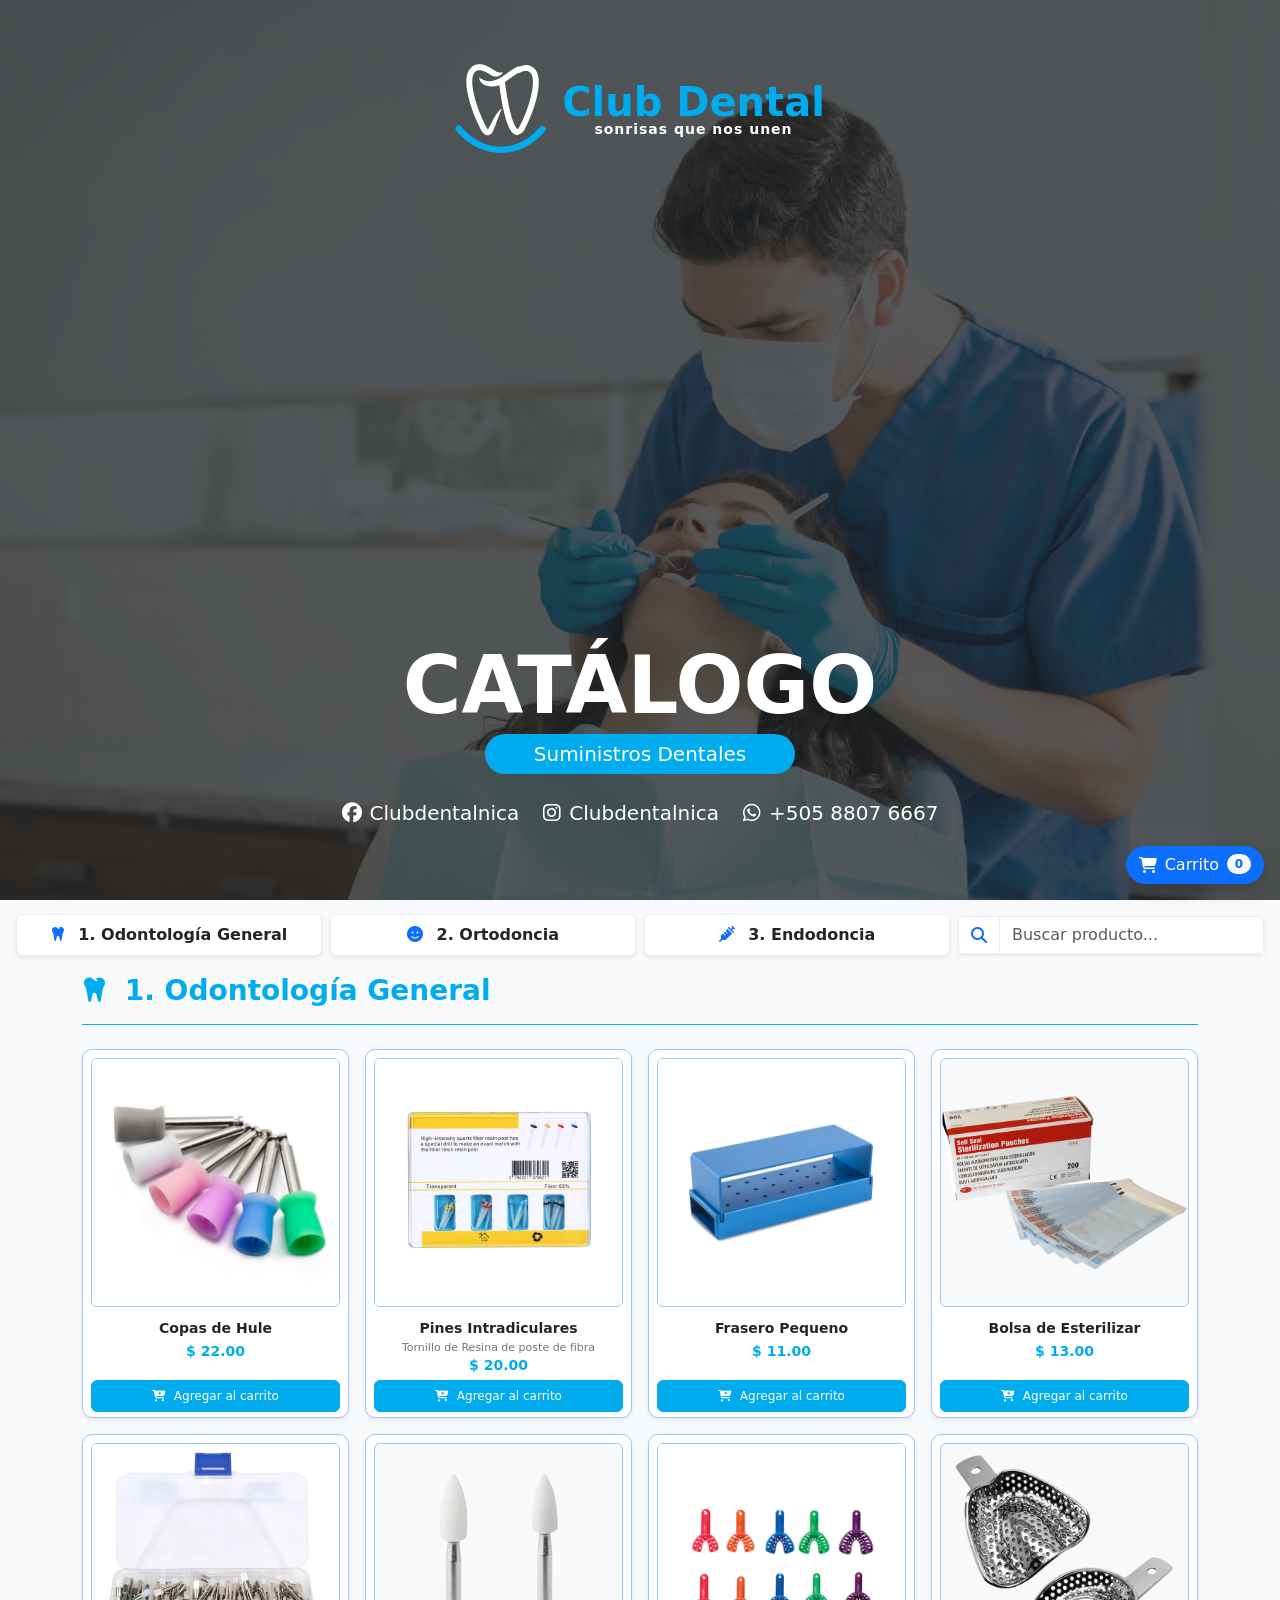
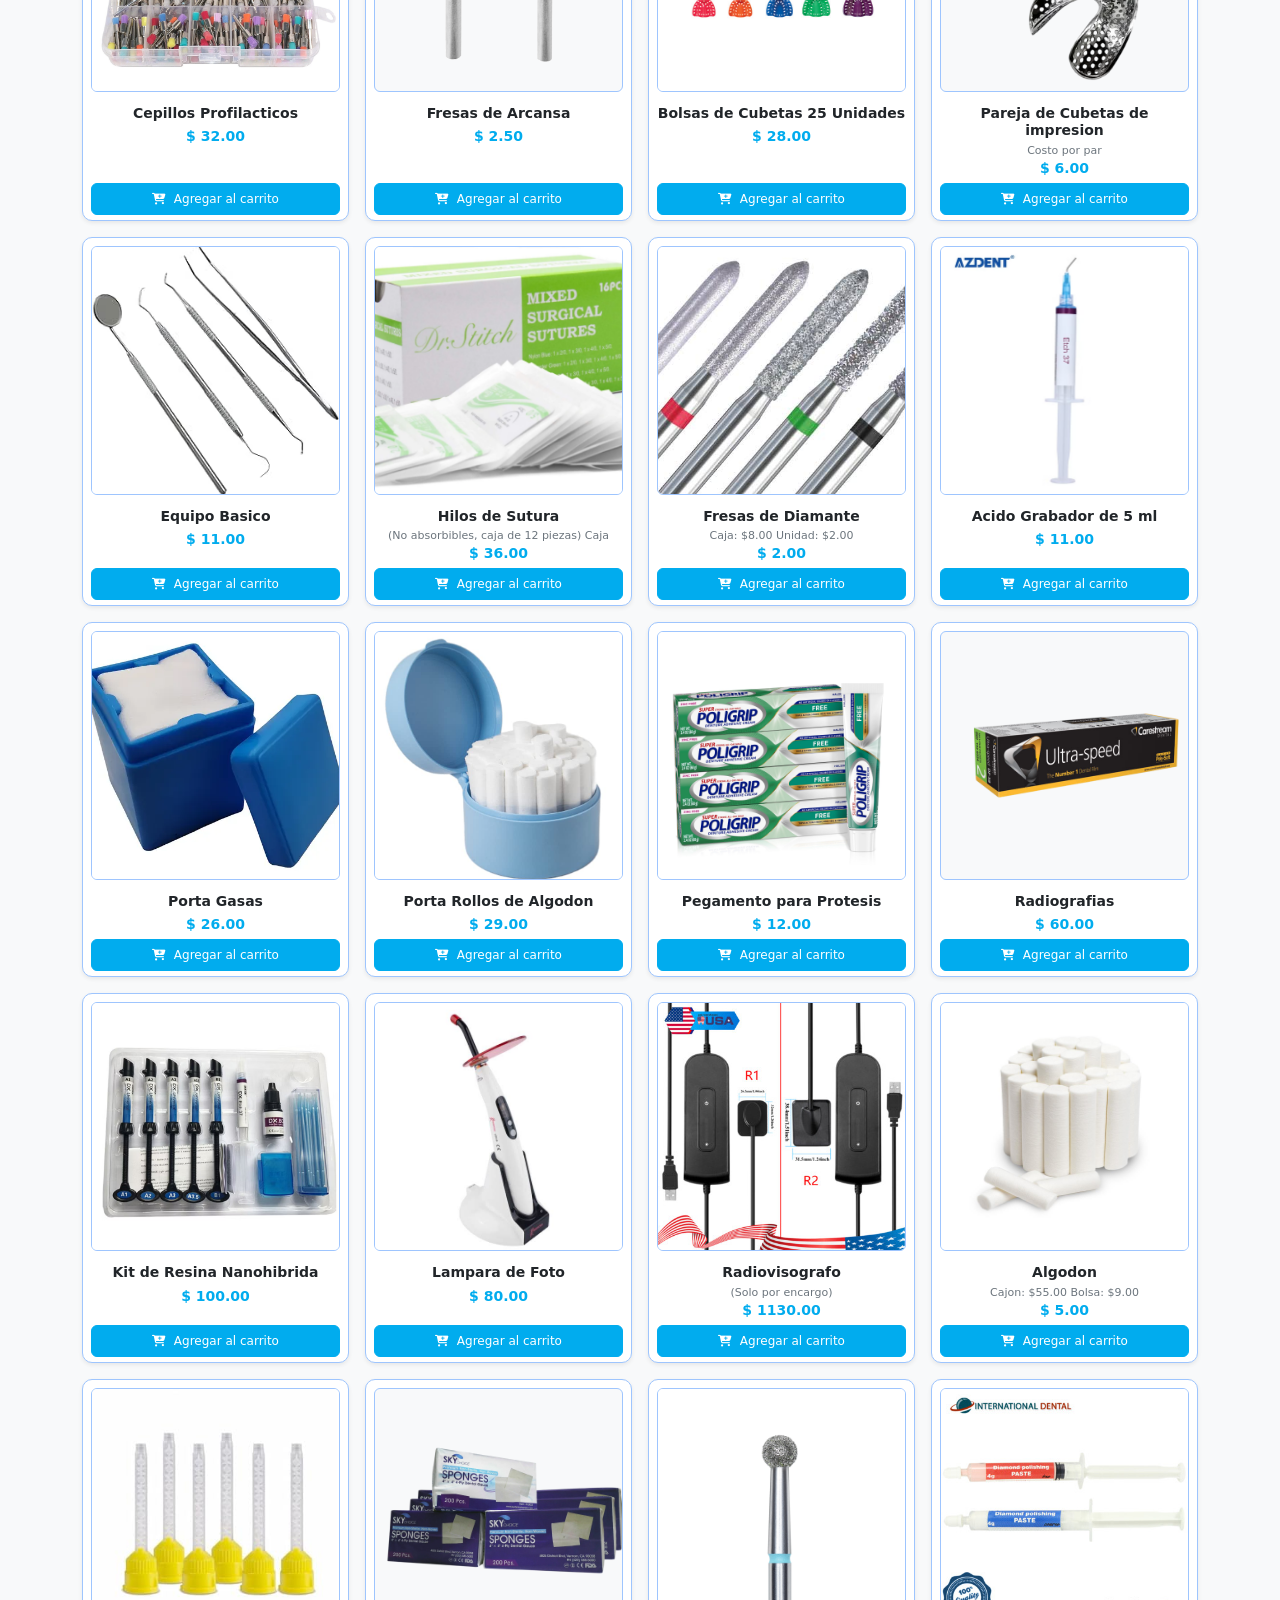
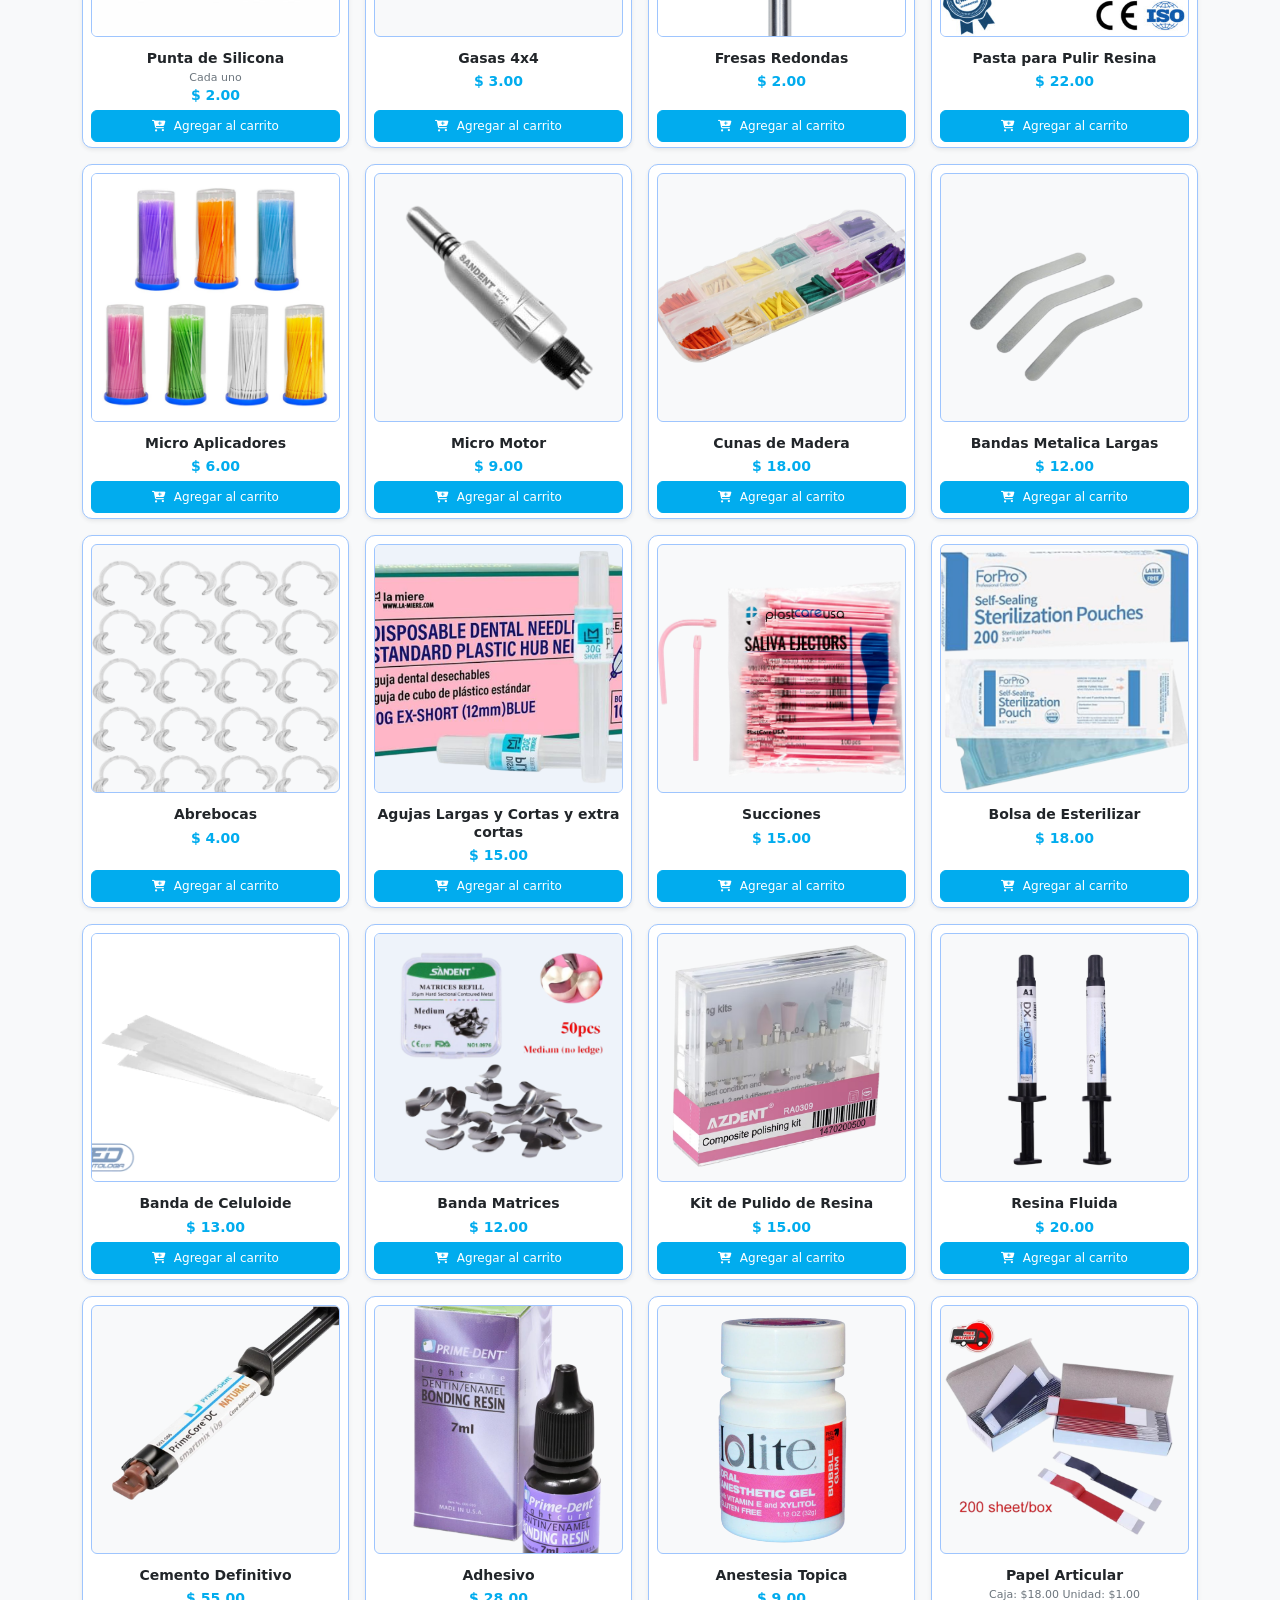
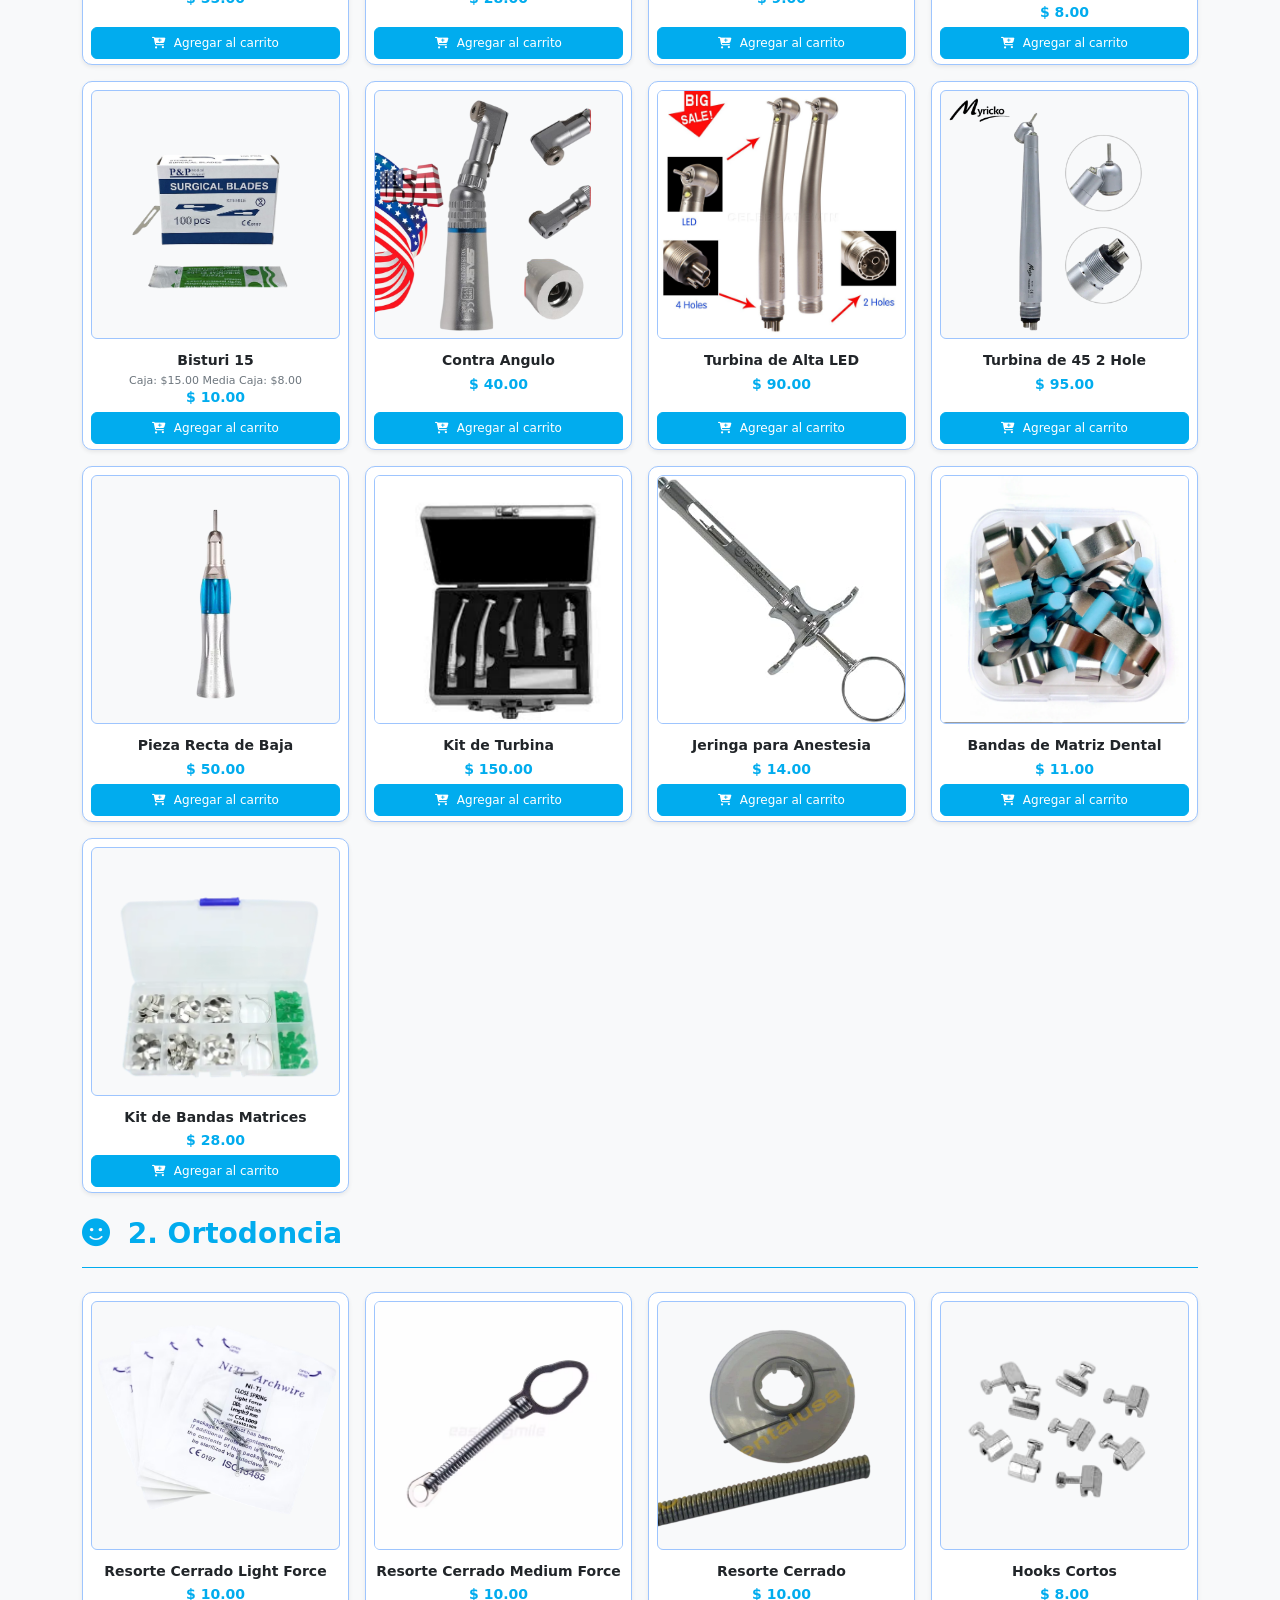
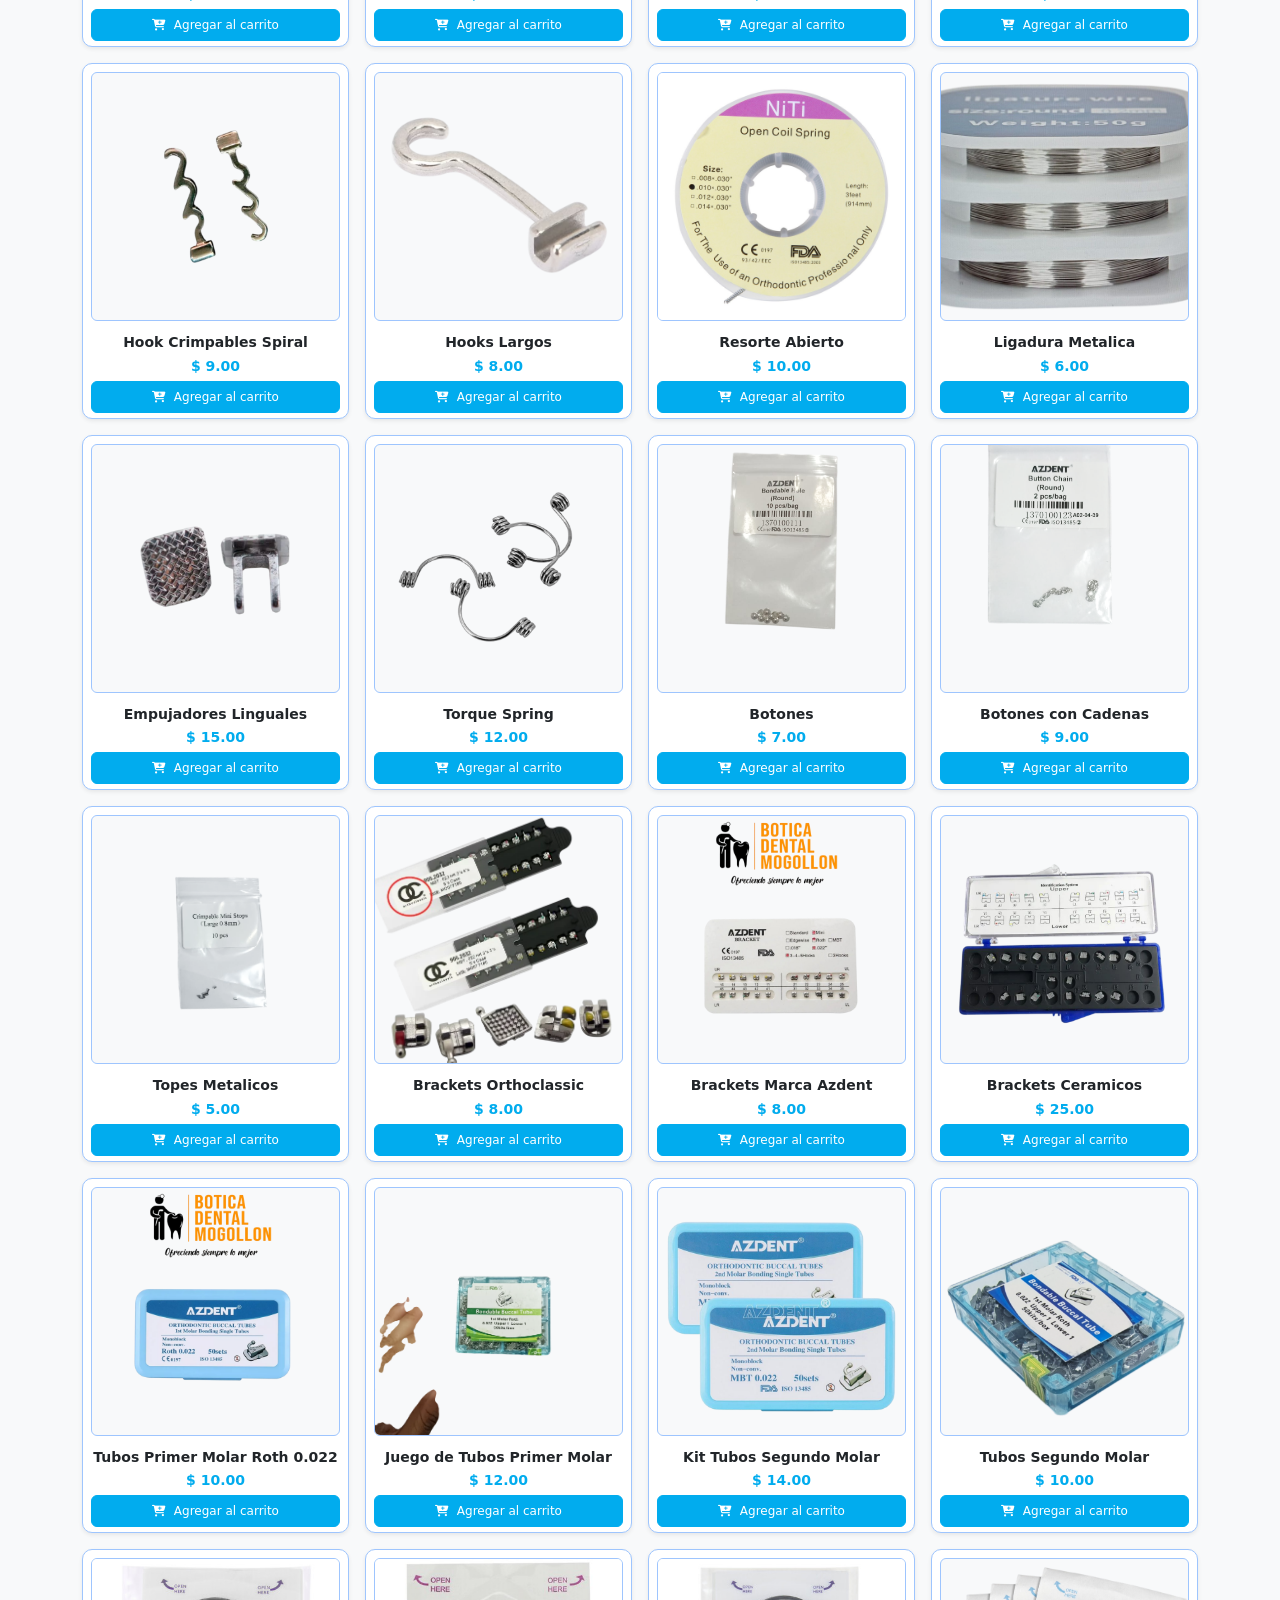
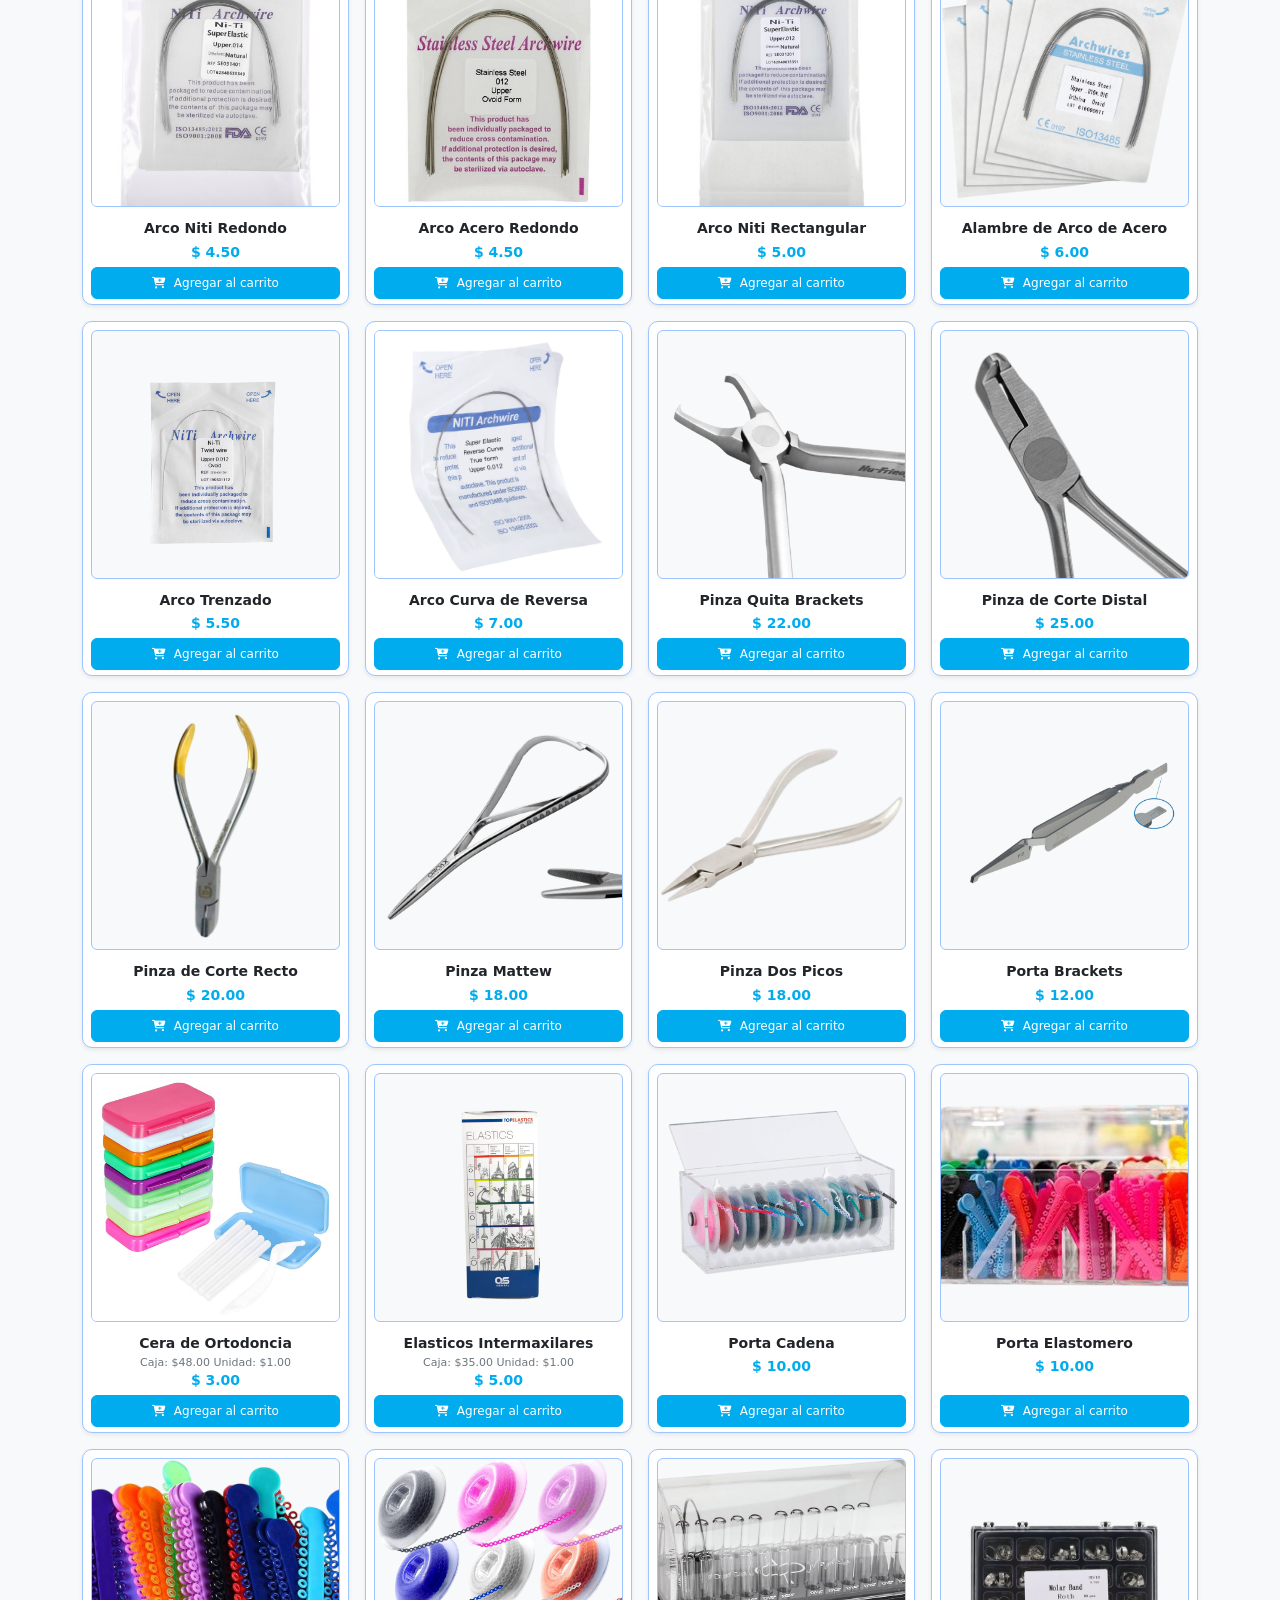
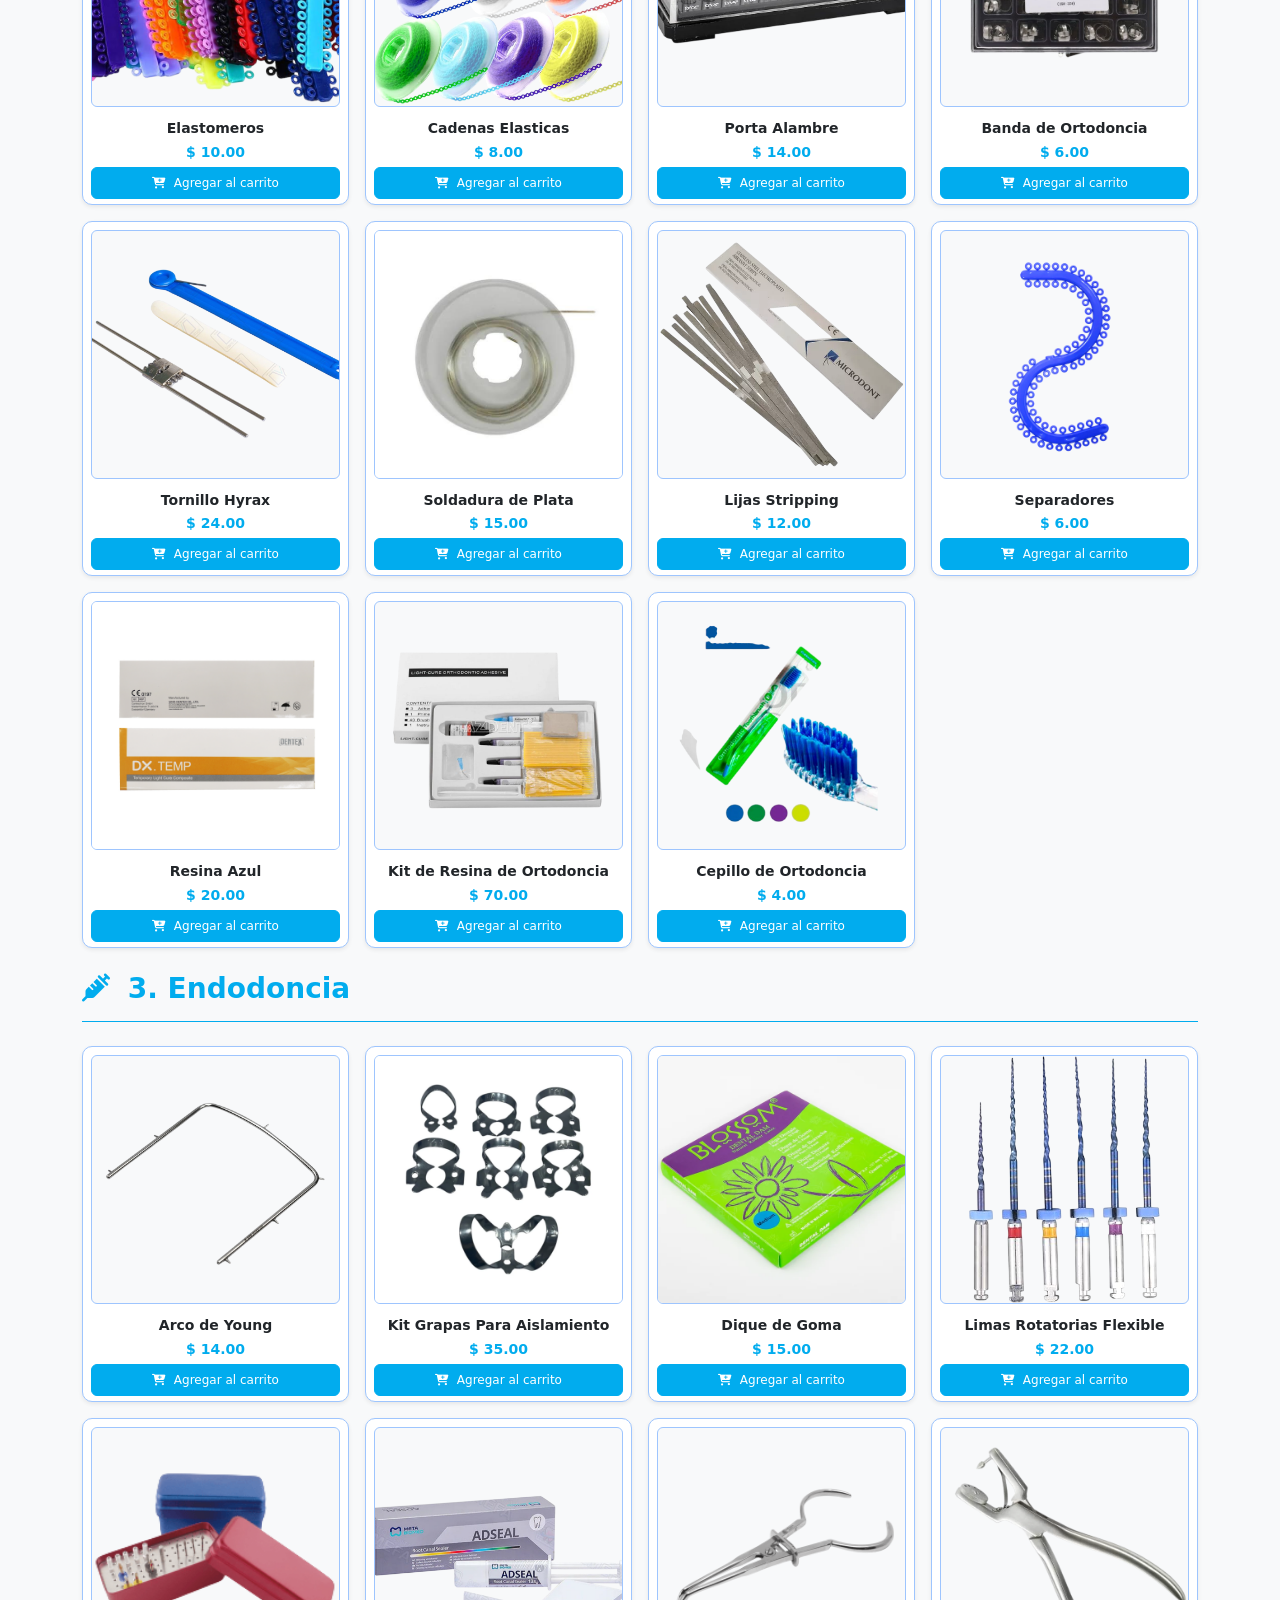
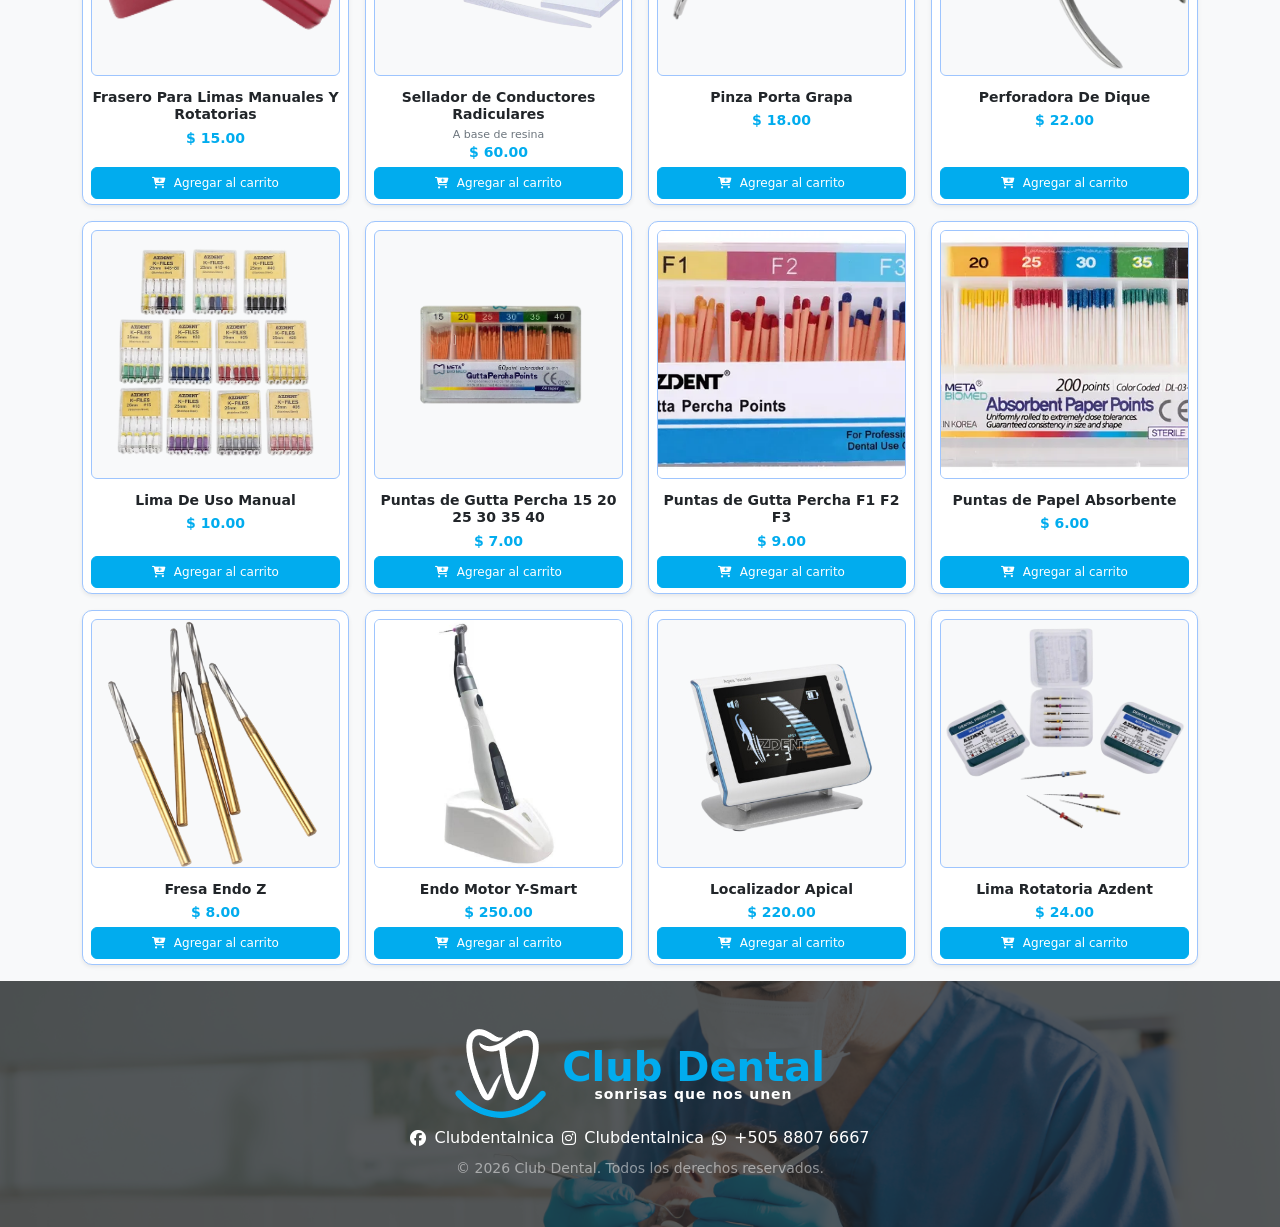
==== index.html @ 6b5b07fa "a" ====
<!DOCTYPE html>
<html lang="es">

<head>
    <meta charset="UTF-8">
    <meta name="viewport" content="width=device-width, initial-scale=1.0">

    <title>Club Dental - Catálogo de Suministros Dentales</title>

    <link href="https://cdn.jsdelivr.net/npm/bootstrap@5.3.3/dist/css/bootstrap.min.css" rel="stylesheet">
    <link href="https://cdn.jsdelivr.net/npm/bootstrap-icons@1.11.3/font/bootstrap-icons.min.css" rel="stylesheet">
    <link rel="stylesheet" href="https://cdnjs.cloudflare.com/ajax/libs/font-awesome/6.7.2/css/all.min.css">
    <link rel="stylesheet" href="carrito.css">
    <link rel="stylesheet" href="index.css">

</head>

<body class="bg-light">

<button id="btnCarrito"
    class="btn btn-primary position-fixed bottom-0 end-0 m-3 rounded-pill shadow d-flex align-items-center gap-2"
    style="z-index: 1050;">

    <i class="fa-solid fa-cart-shopping"></i>
    <span>Carrito</span>

    <span id="contadorCarrito"
        class="badge bg-light text-primary rounded-pill">
        0
    </span>

</button>

    <header>

        <div
            class="position-relative min-vh-100 d-flex flex-column justify-content-between text-white p-4 p-md-5 overflow-hidden"
            style="background: url('img/utilidades/portada1.jpg') center/cover no-repeat;">

            <!-- OVERLAY -->
            <div class="position-absolute top-0 start-0 w-100 h-100 bg-dark bg-opacity-75" style="z-index: 1;"></div>

            <!-- LOGO + NOMBRE -->
            <div class="position-relative text-center mt-3" style="z-index: 2;">

                <div class="d-flex align-items-center justify-content-center gap-3">

                    <img src="img/utilidades/logotipo.png" alt="Club Dental" class="img-fluid" style="max-width: 120px;">
                    <span class="fw-bold">
                        <p class="fs-1 mb-0 lh-1" style="color: #01ACEE;"> Club Dental </p>
                        <p class="small text-white mt-0 mb-0 lh-1" style="letter-spacing: 1px;"> sonrisas que nos unen </p>
                    </span>

                </div>

            </div>

            <!-- CATÁLOGO-->
            <div class="position-relative text-center mb-4" style="z-index: 2;">

                <h1 class="fw-bold display-1 text-uppercase mb-0"> Catálogo </h1>

                <!-- BOTÓN -->
                <div class="mb-4">

                    <a style="background-color: #01ACEE;" href="#odontologia-general" 
                        class="con-titulo btn text-white rounded-pill px-5 py-1 fs-5" >
                        Suministros Dentales
                    </a>

                </div>

                <!--  REDES / CONTACTO -->
                <div class="redes d-flex flex-wrap align-items-center justify-content-center gap-4 fs-5 fw-medium">

                    <!-- FACEBOOK -->
                    <a href="https://facebook.com/clubdentalnica" target="_blank" rel="noopener noreferrer" 
                        class="text-white text-decoration-none d-flex align-items-center gap-2 facebook-link">
                        <i class="fa-brands fa-facebook"></i> <span>Clubdentalnica</span>
                    </a>

                    <!-- INSTAGRAM -->
                    <a href="https://instagram.com/clubdentalnica" target="_blank" rel="noopener noreferrer"
                        class="text-white text-decoration-none d-flex align-items-center gap-2 instagram-link">
                        <i class="fa-brands fa-instagram"></i> <span>Clubdentalnica</span>
                    </a>

                    <!-- WHATSAPP -->
                    <a href="https://wa.me/50588076667" target="_blank" rel="noopener noreferrer"
                        class="text-white text-decoration-none d-flex align-items-center gap-2 whatsapp-link">
                        <i class="fa-brands fa-whatsapp"></i> <span>+505 8807 6667</span>
                    </a>

                </div>

            </div>

        </div>

    </header>

    <!-- NAVEGACIÓN -->
    <nav class="catalogo-nav bg-light mt-1 mb-0">

        <!-- BOTÓN HAMBURGUESA -->
        <div class="d-md-none px-2">
            <button class="btn btn-light w-100 d-flex align-items-center justify-content-between shadow-sm"
                type="button" data-bs-toggle="collapse" data-bs-target="#menuCatalogo"
                aria-expanded="false" aria-controls="menuCatalogo">
                <span class="fw-semibold">
                    <i class="fa-solid fa-bars me-2 text-primary"></i> Categorías
                </span>
                <i class="fa-solid fa-chevron-down text-primary"></i>
            </button>
        </div>

        <!-- MENÚ -->
        <div class="collapse d-md-block" id="menuCatalogo">

            <div class="container-fluid px-3">

                <div class="row g-2 align-items-center">

                    <div class="col-md">
                        <a href="#odontologia-general"
                            class="btn w-100 py-2 fw-semibold shadow-sm text-dark bg-white border border-light-subtle transition-all custom-hover"
                            style="--hover-bg: #01ACEE;">
                            <i class="fa-solid fa-tooth me-2 text-primary"></i> 1. Odontología General
                        </a>
                    </div>

                    <div class="col-md">
                        <a href="#ortodoncia"
                            class="btn w-100 py-2 fw-semibold shadow-sm text-dark bg-white border border-light-subtle transition-all custom-hover"
                            style="--hover-bg: #01ACEE;">
                            <i class="fa-solid fa-face-smile me-2 text-primary"></i> 2. Ortodoncia
                        </a>
                    </div>

                    <div class="col-md">
                        <a href="#endodoncia"
                            class="btn w-100 py-2 fw-semibold shadow-sm text-dark bg-white border border-light-subtle transition-all custom-hover"
                            style="--hover-bg: #01ACEE;">
                            <i class="fa-solid fa-syringe me-2 text-primary"></i> 3. Endodoncia
                        </a>
                    </div>

                    <div class="col-md">
                        <div class="input-group shadow-sm">
                            <span class="input-group-text bg-white border-light-subtle">
                                <i class="fa-solid fa-magnifying-glass text-primary"></i>
                            </span>
                            <input type="search" id="buscadorProductos"
                                class="form-control border-light-subtle"
                                placeholder="Buscar producto..." autocomplete="off">
                        </div>
                    </div>

                </div>

            </div>

        </div>

    </nav>


    <style>
        .catalogo-nav { position: sticky; top: 0; z-index: 1020; width: 100%; padding: 10px 0;}
        
    </style>

    <style>
        .custom-hover { transition: all 0.25s ease-in-out; }
        .custom-hover:hover { background-color: var(--hover-bg) !important; color: #ffffff !important; border-color: var(--hover-bg) !important; transform: translateY(-2px); }
        .custom-hover:hover i { color: #ffffff !important; }
    </style>

    <!-- CONTENIDO PRINCIPAL -->
    <main class="container my-2">

        <!-- ODONTOLOGÍA GENERAL -->
        <section id="odontologia-general" class="mb-4 categoria-productos" data-categoria="odontologia_general">
            <div class="border-bottom pb-2 mb-4" style="border-color: #01ACEE !important;">
                <h3 class="fw-bold" style="color: #01ACEE;">
                    <i class="fa-solid fa-tooth me-2"></i> 1. Odontología General
                </h3>
            </div>

            <div class="row row-cols-1 row-cols-md-3 row-cols-lg-4 g-3 productos-container"
                id="productos-odontologia-general">
            </div>

        </section>

        <!-- ORTODONCIA -->
        <section id="ortodoncia" class="mb-4 categoria-productos" data-categoria="ortodoncia">

            <div class="border-bottom pb-2 mb-4" style="border-color: #01ACEE !important;">
                <h3 class="fw-bold" style="color: #01ACEE;"> <i class="fa-solid fa-face-smile me-2"></i> 2. Ortodoncia </h3>
            </div>

            <div class="row row-cols-1 row-cols-md-3 row-cols-lg-4 g-3 productos-container" id="productos-ortodoncia"></div>

        </section>

        <!-- ENDODONCIA -->
        <section id="endodoncia" class="mb-3 categoria-productos" data-categoria="endodoncia">

            <div class="border-bottom pb-2 mb-4" style="border-color: #01ACEE !important;">
                <h3 class="fw-bold" style="color: #01ACEE;"> <i class="fa-solid fa-syringe me-2"></i> 3. Endodoncia </h3>
            </div>

            <div class="row row-cols-1 row-cols-md-3 row-cols-lg-4 g-3 productos-container" id="productos-endodoncia"></div>

        </section>

    </main>

    <!-- FOOTER -->
    <footer class="position-relative min-vh-30 d-flex align-items-center justify-content-center text-white text-center overflow-hidden p-5"
        style="background: url('img/utilidades/portada1.jpg') center/cover no-repeat;" >

        <!-- Overlay -->
        <div class="position-absolute top-0 start-0 w-100 h-100 bg-dark bg-opacity-75" style="z-index: 1;"></div>


        <!-- CONTENIDO -->
        <div class="position-relative container d-flex flex-column align-items-center justify-content-center" style="z-index: 2;">

            <!-- --------------------------------- LOGO + NOMBRE ------------------------------------- -->

            <div class="d-flex align-items-center justify-content-center gap-3 mb-2">

                <img src="img/utilidades/logotipo.png" alt="Club Dental" class="img-fluid" style="max-width: 120px;">

                <span class="fw-bold" style="color: #01ACEE;">
                    <p class="fs-1 mb-0 lh-1">Club Dental</p>
                    <p class="small text-white mt-0 mb-0 lh-1" style="letter-spacing: 1px;"> sonrisas que nos unen </p>
                </span>

            </div>

            <!-- ----------------------------------------- REDES ------------------------------------------- -->

            <div class="d-flex flex-wrap align-items-center justify-content-center gap-2 fs-6 fw-medium">

                <!-- ------------------------------------ FACEBOOK -------------------------------------- -->
                <a href="https://facebook.com/clubdentalnica" target="_blank" rel="noopener noreferrer"
                    class="text-white text-decoration-none d-flex align-items-center gap-2 facebook-link">
                    <i class="fa-brands fa-facebook"></i> <span>Clubdentalnica</span>
                </a>

                <!-- ------------------------------------ INSTAGRAM -------------------------------------- -->
                <a href="https://instagram.com/clubdentalnica" target="_blank" rel="noopener noreferrer" 
                    class="text-white text-decoration-none d-flex align-items-center gap-2 instagram-link">
                    <i class="fa-brands fa-instagram"></i> <span>Clubdentalnica</span>
                </a>

                <!-- ------------------------------------ WHATSAPP -------------------------------------- -->
                <a href="https://wa.me/50588076667" target="_blank" rel="noopener noreferrer"
                    class="text-white text-decoration-none d-flex align-items-center gap-2 whatsapp-link">
                    <i class="fa-brands fa-whatsapp"></i> <span>+505 8807 6667</span>
                </a>

                <!-- ----------------------------------- HOVER REDES ------------------------------------- -->
                <style>
                    .facebook-link, .instagram-link, .whatsapp-link {transition: color 0.4s ease;}
                    .facebook-link:hover {color: #1877F2 !important;}
                    .instagram-link:hover {color: #E1306C !important;}
                    .whatsapp-link:hover {color: #25D366 !important;}
                </style>

            </div>

            <!-- ---------------------------------------------------------------------------------------------- -->

            <p class="small text-white-50 mb-0 mt-2"> &copy; 2026 Club Dental. Todos los derechos reservados. </p> <!-- COPYRIGHT -->

        </div>

    </footer>

    <!-- Bootstrap 5 JS -->
    <script src="https://cdn.jsdelivr.net/npm/bootstrap@5.3.3/dist/js/bootstrap.bundle.min.js"></script>
    <script src="app.js"></script>

    <script>
        document.querySelectorAll('#menuCatalogo a').forEach(enlace => {
            enlace.addEventListener('click', () => {
                const menu = document.getElementById('menuCatalogo');
                const collapse = bootstrap.Collapse.getInstance(menu); if (collapse) { collapse.hide(); }
            });
        });


    </script>

    <script>
    document.querySelector('.con-titulo').addEventListener('click', function (e) {

        e.preventDefault();

        const destino = document.querySelector('#odontologia-general');

        const offset = 70;

        const posicion = destino.getBoundingClientRect().top + window.scrollY - offset;

        window.scrollTo({
            top: posicion,
            behavior: 'smooth'
        });

    });
</script>


</body>

</html>
---- carrito.css ----
/* =====================================================
   TOAST CARRITO
===================================================== */
.toast-carrito {
    position: relative;
    width: 420px;
    max-width: calc(100vw - 40px);
    overflow: hidden;
    background: rgba(255, 255, 255, 0.925);
    color: #555;
    border-radius: 8px !important;
    box-shadow: 0 6px 20px rgba(0, 0, 0, 0.10);
    backdrop-filter: blur(8px);
    -webkit-backdrop-filter: blur(2px);
}

.toast-barra {
    position: absolute;
    left: 0; top: 0; bottom: 0;
    width: 6px;
    background: #01ACEE;
}

.toast-carrito .toast-body { padding: 10px 16px 10px 18px; }
.toast-icon { color: #01ACEE; font-size: 17px; }
.toast-contenido { display: flex; flex-direction: column; gap: 2px; min-width: 0; }
.toast-titulo { font-size: 14px; font-weight: 600; color: #01ACEE; }
.toast-mensaje { font-size: 12px; line-height: 1.4; color: #666; overflow-wrap: break-word; }

/* =====================================================
   MODAL CARRITO
===================================================== */
#modalCarrito .modal-dialog { max-width: 480px; }
#modalCarrito .modal-content { border-radius: 12px; overflow: hidden; background: #fff; }
#modalCarrito .modal-header { padding: 16px 18px; border-bottom: 1px solid #f0f0f0; }
#modalCarrito .modal-title { font-size: 16px; color: #333; }
#modalCarrito .modal-title .fa-cart-shopping { color: #01ACEE !important; }
#modalCarrito .btn-close { font-size: 12px; box-shadow: none; }
#modalCarrito .modal-body { padding: 16px 18px; scrollbar-width: thin; scrollbar-color: #d5d5d5 transparent; }

/* Carrito Vacío */
#carritoVacio { padding: 35px 15px !important; }
#carritoVacio i { font-size: 32px !important; color: #01ACEE !important; opacity: 0.55; }
#carritoVacio p { font-size: 13px; }

/* Productos en Carrito */
#contenidoCarrito > div { padding-bottom: 12px !important; margin-bottom: 12px !important; border-color: #eeeeee !important; }
#contenidoCarrito .d-flex { gap: 10px !important; }

.carrito-imagen {
    width: 78px;
    height: 78px;
    object-fit: cover;
    border-radius: 7px;
    background: #ffffff;
    border: 1px solid #eeeeee;
    cursor: pointer;
    transition: opacity 0.2s ease;
}
.carrito-imagen:hover { opacity: 0.85; }

/* Controles de cantidad */
#contenidoCarrito .small { font-size: 13px; color: #333; line-height: 1.3; }
#contenidoCarrito .text-primary { color: #01ACEE !important; font-size: 12px; }

#contenidoCarrito .btn-light {
    width: 27px; height: 27px; padding: 0; 
    display: inline-flex; align-items: center; justify-content: center;
    border: 1px solid #e5e5e5 !important; border-radius: 6px; background: #fff; color: #555; font-size: 10px;
    transition: all 0.2s ease;
}
#contenidoCarrito .btn-light:hover { background: #01ACEE; border-color: #01ACEE !important; color: #fff; }

#contenidoCarrito .mx-1 { min-width: 18px; text-align: center; font-size: 12px; }

#contenidoCarrito .btn-outline-danger {
    width: 28px; height: 28px; padding: 0; display: inline-flex; align-items: center; justify-content: center;
    border: 0; color: #999; background: transparent; font-size: 12px; transition: all 0.2s ease;
}
#contenidoCarrito .btn-outline-danger:hover { color: #dc3545; background: #fff1f2; }

/* Footer Modal Carrito */
#modalCarrito .modal-footer { padding: 15px 18px; border-top: 1px solid #f0f0f0; background: #fff; }
#modalCarrito .modal-footer .fw-semibold { font-size: 13px; color: #555; }
#totalCarrito { color: #01ACEE !important; font-size: 17px !important; }

#btnEnviarWhatsApp { border: 0; border-radius: 7px; padding: 10px; font-size: 13px; transition: all 0.2s ease; }
#btnEnviarWhatsApp:hover { transform: translateY(-1px); }

/* =====================================================
   ZOOM DE IMAGEN (Con la X dentro de la propia imagen)
===================================================== */
/* Forzamos al diálogo del modal a centrarse correctamente en cualquier pantalla */
#modalImagenZoom .modal-dialog {
    max-width: 95vw !important;
    margin:  auto;
    display: flex;
    align-items: center;
    justify-content: center;
}

#imagenZoomSrc {
    width: 450px;       /* Ancho fijo que desees para computadora */
    height: 450px;      /* Alto fijo que desees para computadora */
    object-fit: cover;  /* Expande las pequeñas y ajusta las grandes */
    background-color: #ffffff;
    display: block;
    border-radius: 8px;
}

/* Opcional para que en celulares no se salga de la pantalla */
@media (max-width: 576px) {
    #imagenZoomSrc {
        width: 85vw;
        height: 85vw;
    }
}

.imagen-zoom-contenedor {
    position: relative;
    display: inline-block;
    line-height: 0; /* Evita espacios extra debajo de la imagen */
}


/* Botón X posicionado de forma absoluta relativo estrictamente a la imagen */
.btn-cerrar-imagen {
    background: transparent;
    position: absolute;
    top: 10px;
    right: 10px;
    width: 32px;
    height: 32px;
    padding: 0;
    border: none;
    display: flex;
    align-items: center;
    justify-content: center;
    cursor: pointer;
    z-index: 20;
}
---- index.css ----
.catalogo-nav {
    position: sticky;
    top: 0;
    z-index: 1020;
    width: 100%;
    padding: 10px 0;
}


#odontologia-general{ scroll-margin-top: 74px; } #ortodoncia, #endodoncia{ scroll-margin-top: 80px; }


.custom-hover:hover {
    background-color: var(--hover-bg) !important;
    color: #ffffff !important;
    border-color: var(--hover-bg) !important;
    transform: translateY(-2px);
}

.custom-hover:hover i {
    color: #ffffff !important;
}

@media (max-width: 991.98px) {

    body {
        font-size: 14px;
    }

    /* NAVBAR */
    .catalogo-nav {
        padding: 5px 0;
    }

    .catalogo-nav > .d-md-none {
        padding: 0 6px !important;
    }

    .catalogo-nav > .d-md-none .btn {
        padding: 6px 9px !important;
        font-size: 16px;
        border: 1px solid #dee2e6;
    }

    #menuCatalogo {
        padding-top: 5px;
    }

    #menuCatalogo .container-fluid {
        padding-left: 6px !important;
        padding-right: 6px !important;
    }

    #menuCatalogo .row {
        --bs-gutter-x: 0.35rem;
        --bs-gutter-y: 0.35rem;
    }

    #menuCatalogo .col-md {
        width: 100%;
    }

    #menuCatalogo .btn {
        font-size: 16px;
        padding: 6px 5px !important;
        line-height: 1.2;
    }

    #menuCatalogo .btn i {
        margin-right: 3px !important;
    }

    #menuCatalogo .input-group {
        height: 32px;
    }

    #menuCatalogo .input-group-text {
        padding: 4px 7px;
        font-size: 12px;
    }

    #menuCatalogo input {
        font-size: 12px;
        padding: 4px 7px;
    }

    /* CONTENIDO */
    main.container {
        padding-left: 20px;
        padding-right: 20px;
        margin-top: 8px !important;
    }

    .categoria-productos {
        margin-bottom: 25px !important;
    }

    .categoria-productos h3 {
        font-size: 17px;
        margin-bottom: 0;
    }

    .categoria-productos h3 i {
        margin-right: 4px !important;
    }

    .categoria-productos > div:first-child {
        padding-bottom: 5px !important;
        margin-bottom: 8px !important;
    }

    /* PRODUCTOS: 2 COLUMNAS */
    .productos-container {
        --bs-gutter-x: 0.5rem;
        --bs-gutter-y: 0.7rem;
    }

    .productos-container > .col {
        width: 50%;
        padding-left: calc(var(--bs-gutter-x) * .5);
        padding-right: calc(var(--bs-gutter-x) * .5);
    }

    #odontologia-general, #ortodoncia, #endodoncia {scroll-margin-top: 230px;}

.con-titulo {
    margin-top: 20px;
    font-size: 14px !important;
}

.custom-hover {
    transition: all 0.25s ease-in-out;
}

.redes{
    gap: 10px !important;
}

.con-titulo{
    margin-top: 20px;
    font-size: 14px !important;
}




    .productos-container .card {
        border-radius: 6px;
    }

    .productos-container .card-body {
        padding: 7px 5px;
    }

    .productos-container .card-body h6 {
        font-size: 12px;
        line-height: 1.25;
        margin-bottom: 4px !important;
    }

    .productos-container .card-body p {
        font-size: 12px;
    }

    /* FOOTER */
    footer {
        padding: 25px 10px !important;
    }

    footer img {
        max-width: 75px !important;
    }

    footer .fs-1 {
        font-size: 22px !important;
    }

    footer .small {
        font-size: 10px;
    }

    footer .gap-2 {
        gap: 8px !important;
    }

    footer .fs-6 {
        font-size: 12px !important;
    }
}

.producto-card {
    overflow: hidden;
    border-radius: 10px !important;
    transition: transform 0.2s ease, box-shadow 0.2s ease;
    background: #ffffff;
}

.producto-card:hover {
    transform: translateY(-3px);
    box-shadow: 0 8px 20px rgba(0, 0, 0, 0.10) !important;
}

.producto-imagen {
    aspect-ratio: 1 / 1;
    overflow: hidden;
    background: #f8f9fa;
}

.producto-imagen img {
    width: 100%;
    height: 100%;
    object-fit: cover;
    object-position: center;
    transition: transform 0.3s ease;
}

.producto-card:hover .producto-imagen img {
    transform: scale(1.04);
}

.producto-card .card-body {
    padding: 5px 8px;
}

.producto-nombre {
    font-size: 14px;
    line-height: 1.25;
}

.producto-descripcion {
    color: #6c757d;
    font-size: 11px;
    line-height: 1.25;
}

.producto-precio {
    color: #01ACEE;
    font-size: 14px;
}

.btn-agregar-carrito {
    background-color: #01ACEE;
    border-color: #01ACEE;
    color: #ffffff;
    font-size: 12px;
    padding: 6px 8px;
    border-radius: 6px;
    transition: all 0.2s ease;
}

.btn-agregar-carrito:hover {
    background-color: #008fc7;
    border-color: #008fc7;
    color: #ffffff;
    transform: translateY(-1px);
}
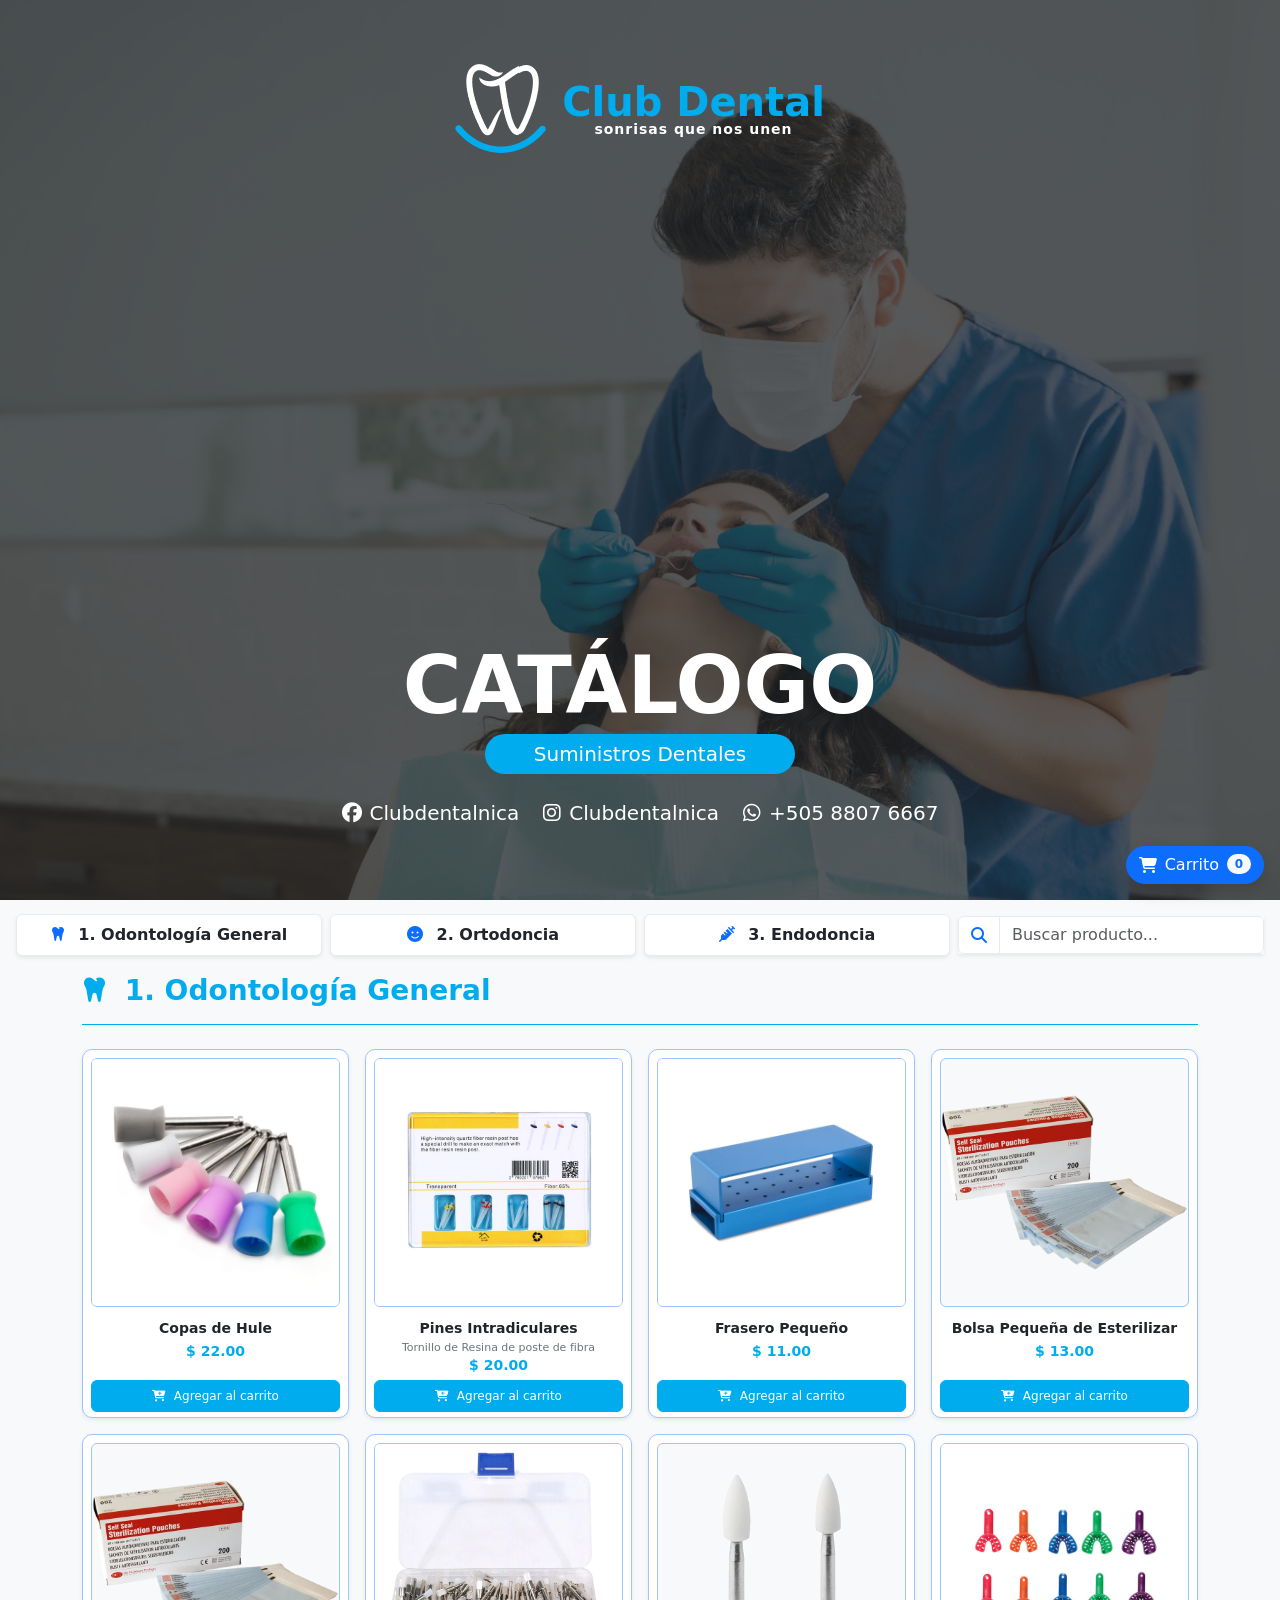
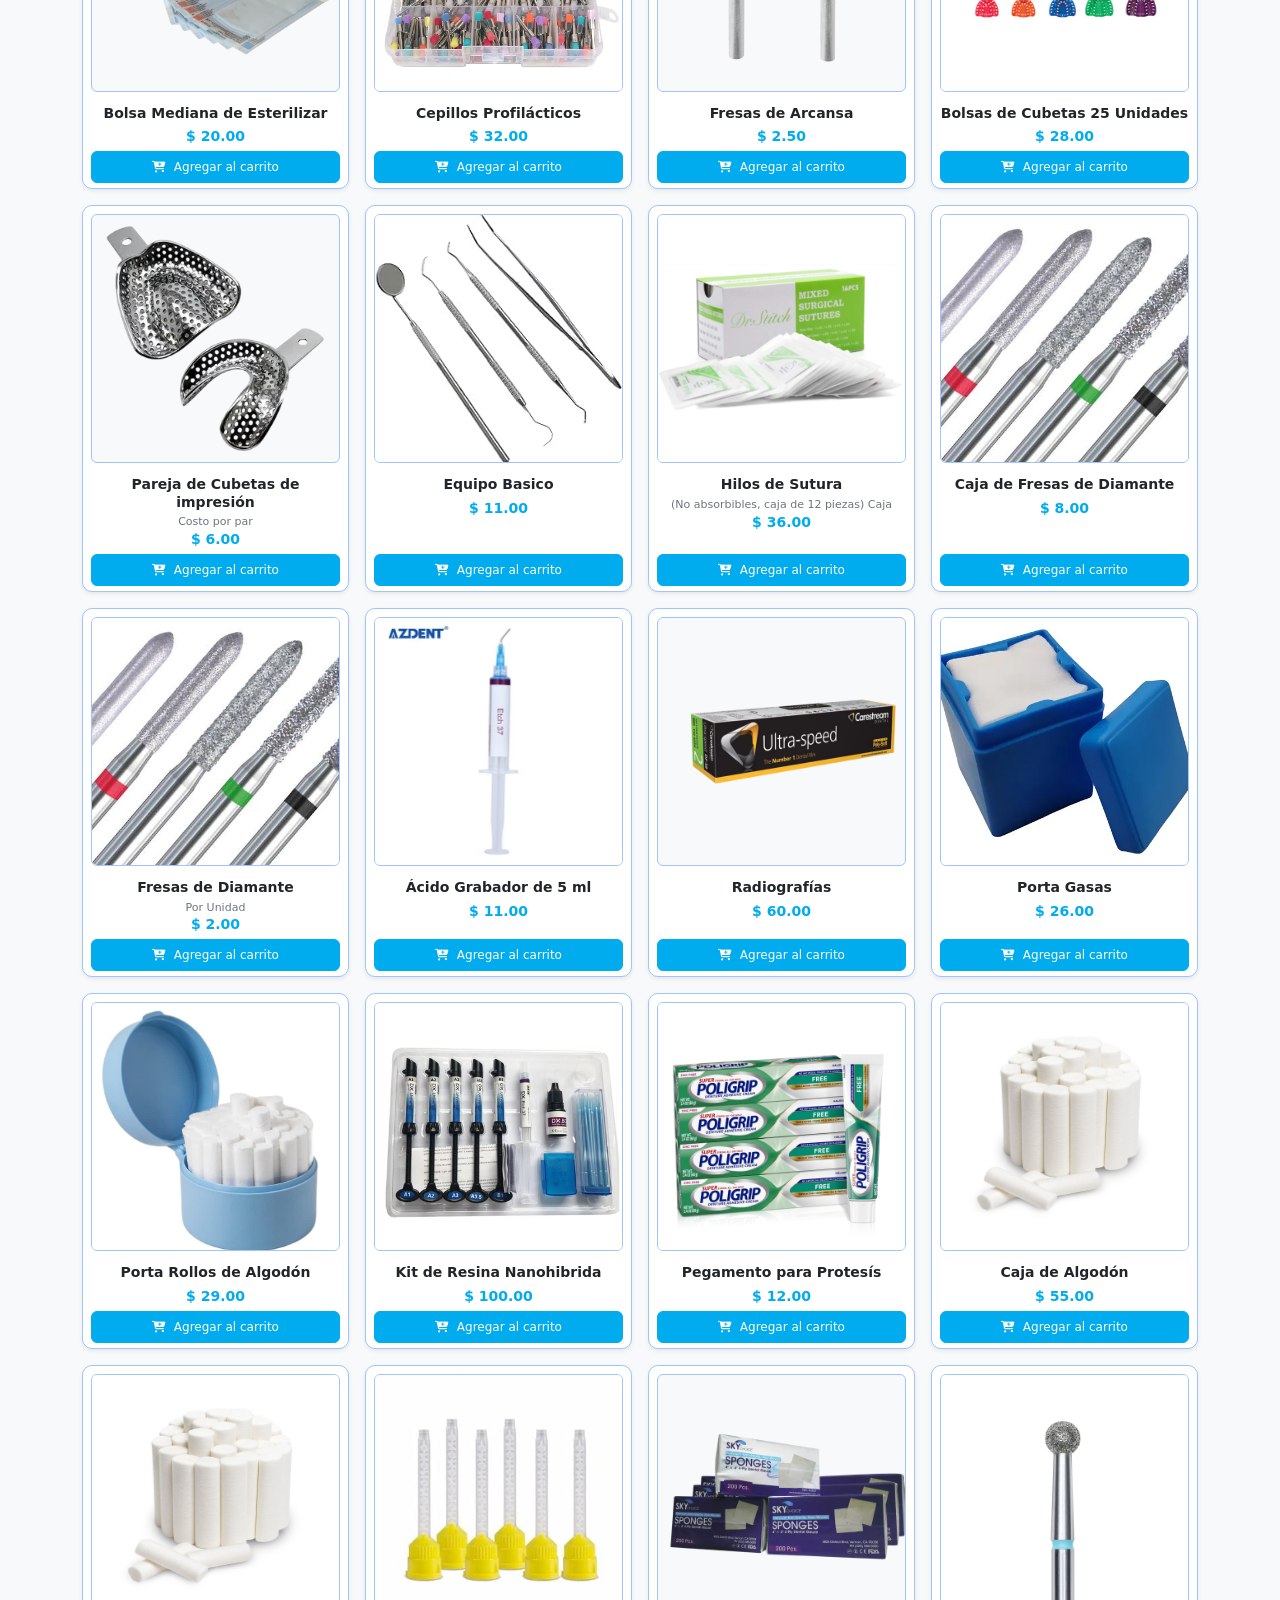
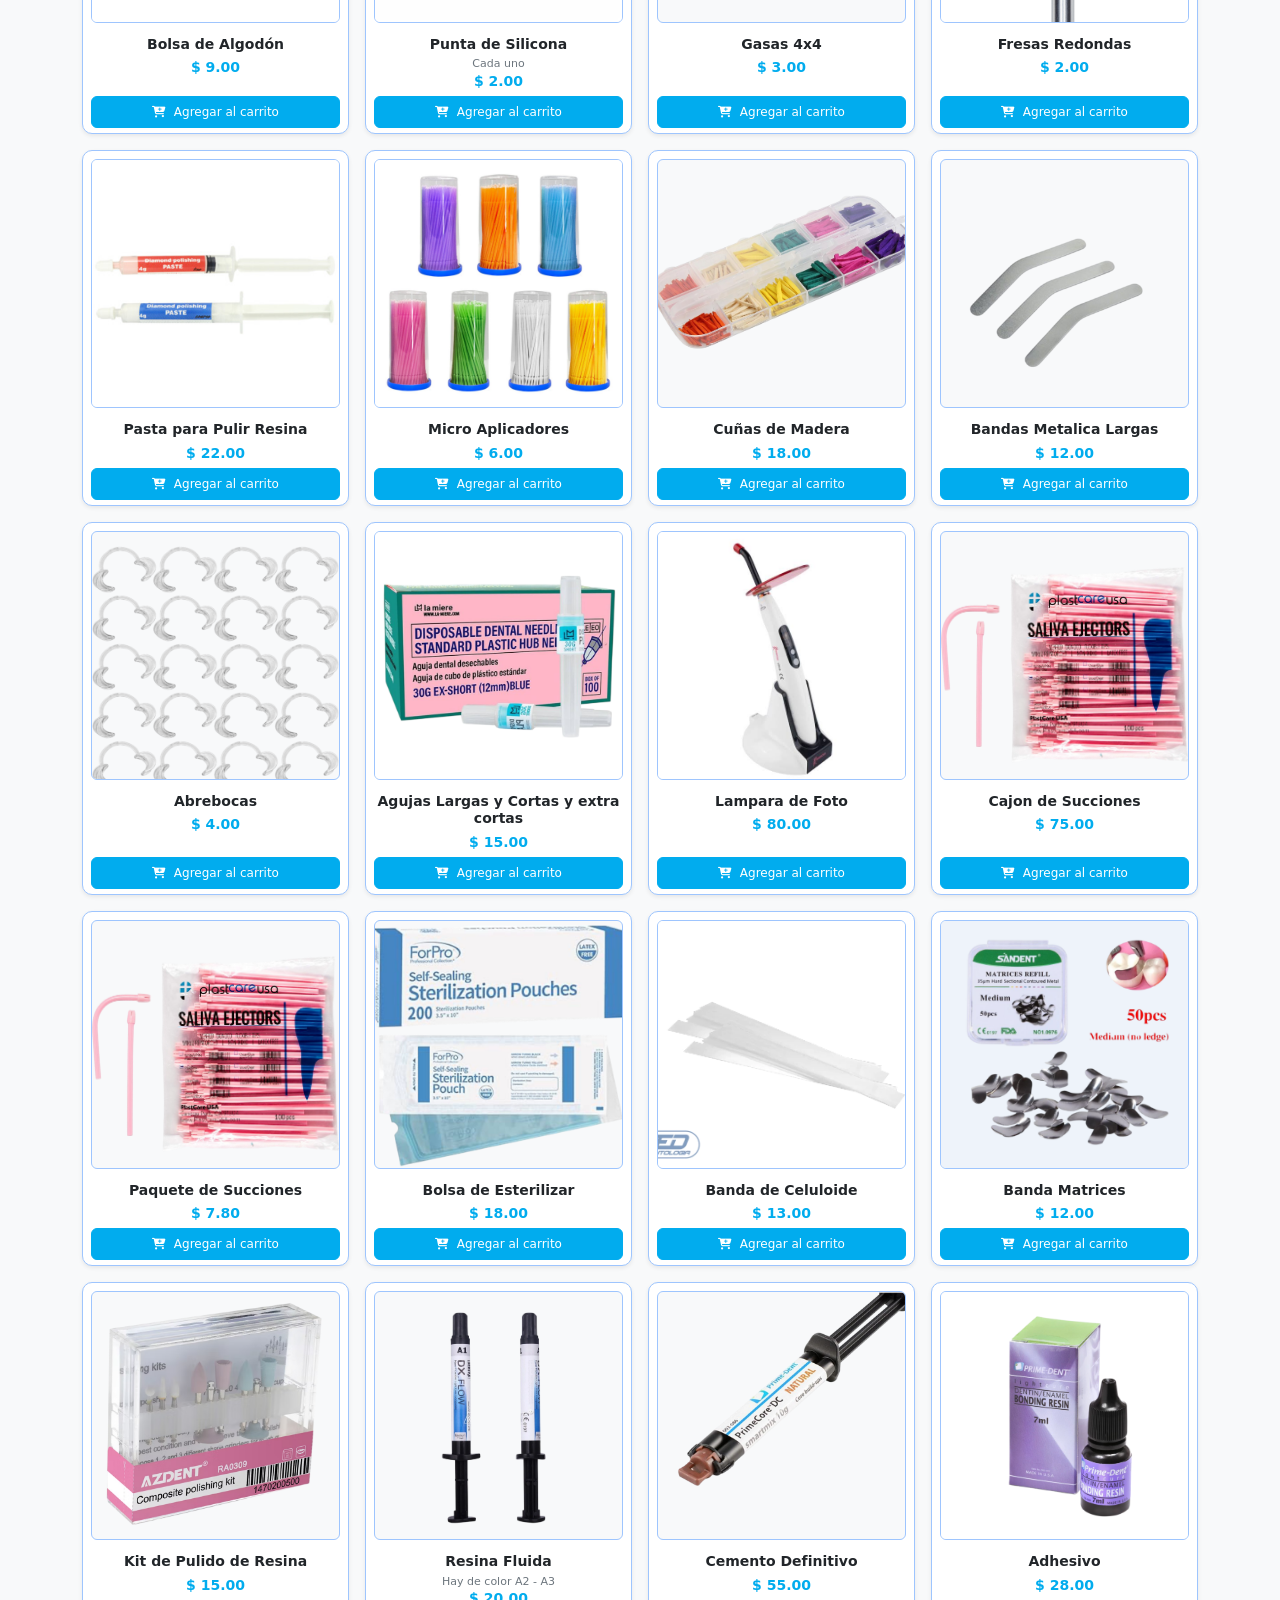
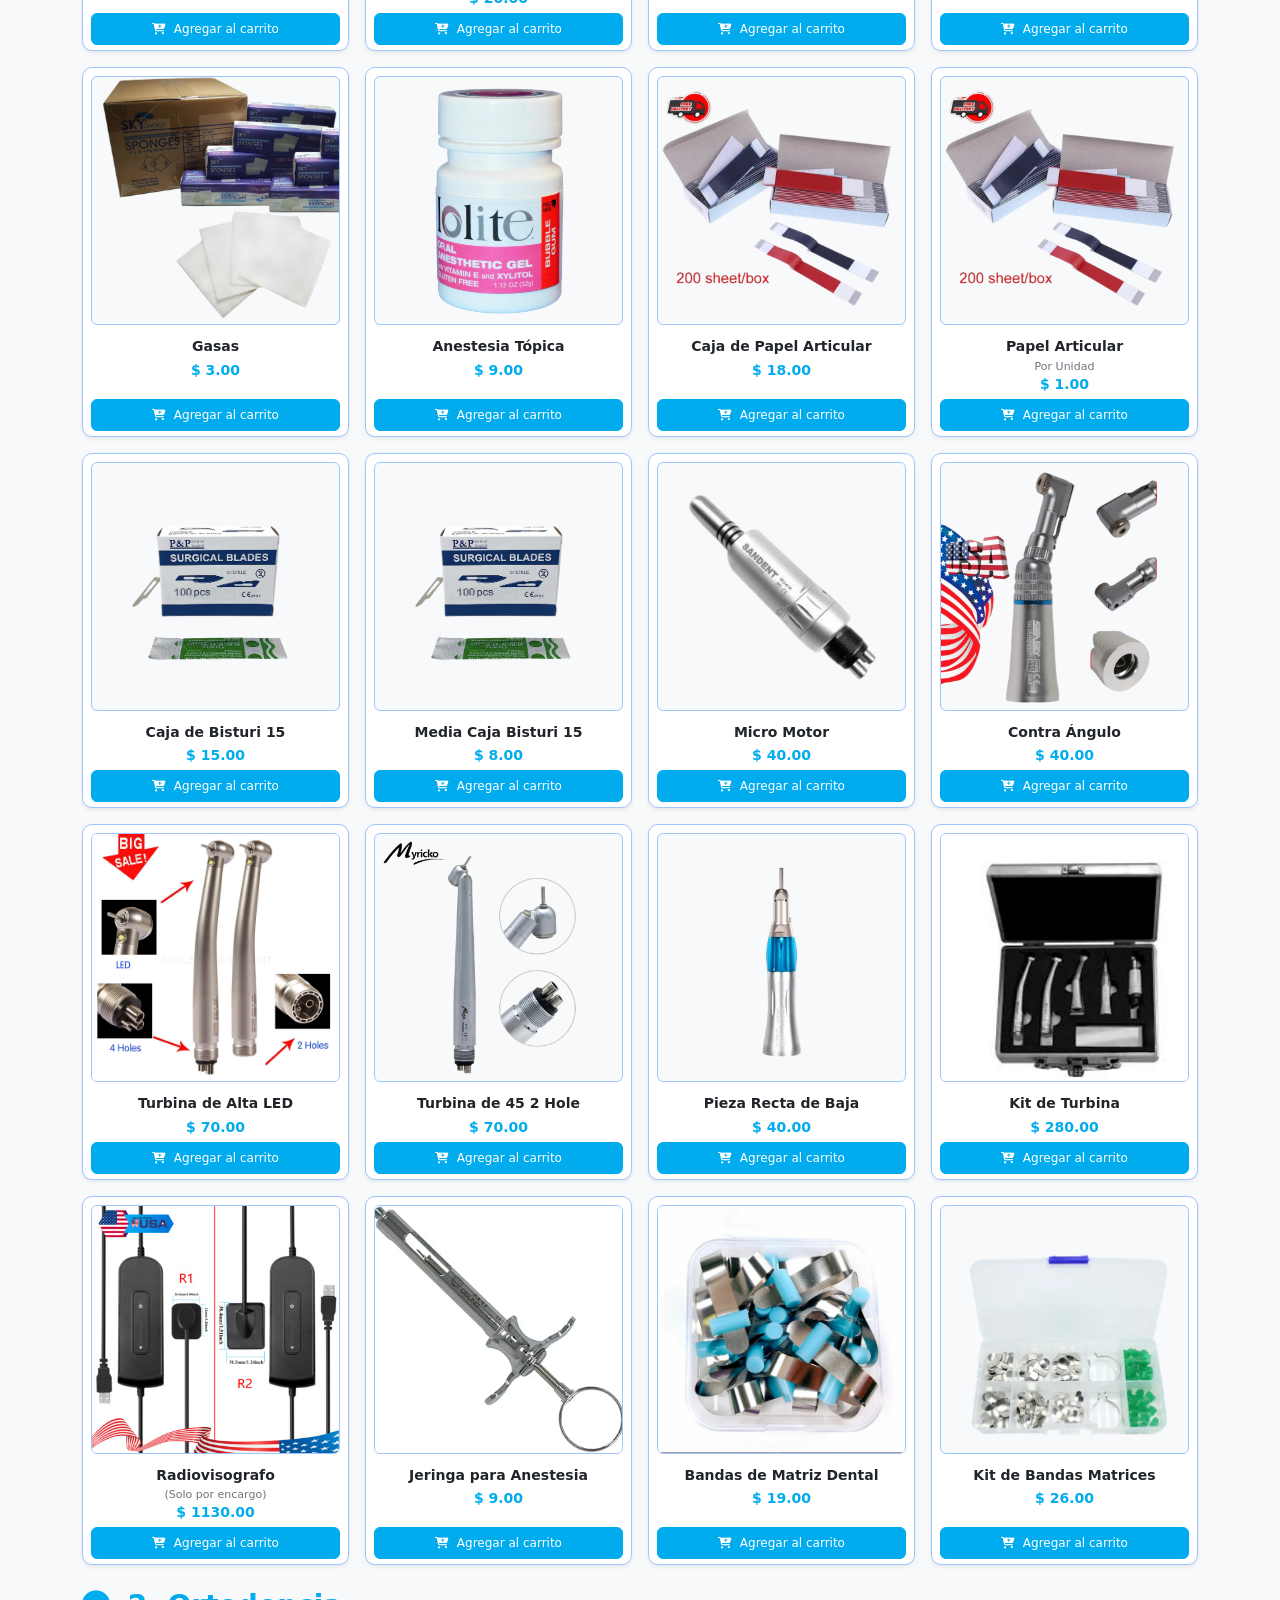
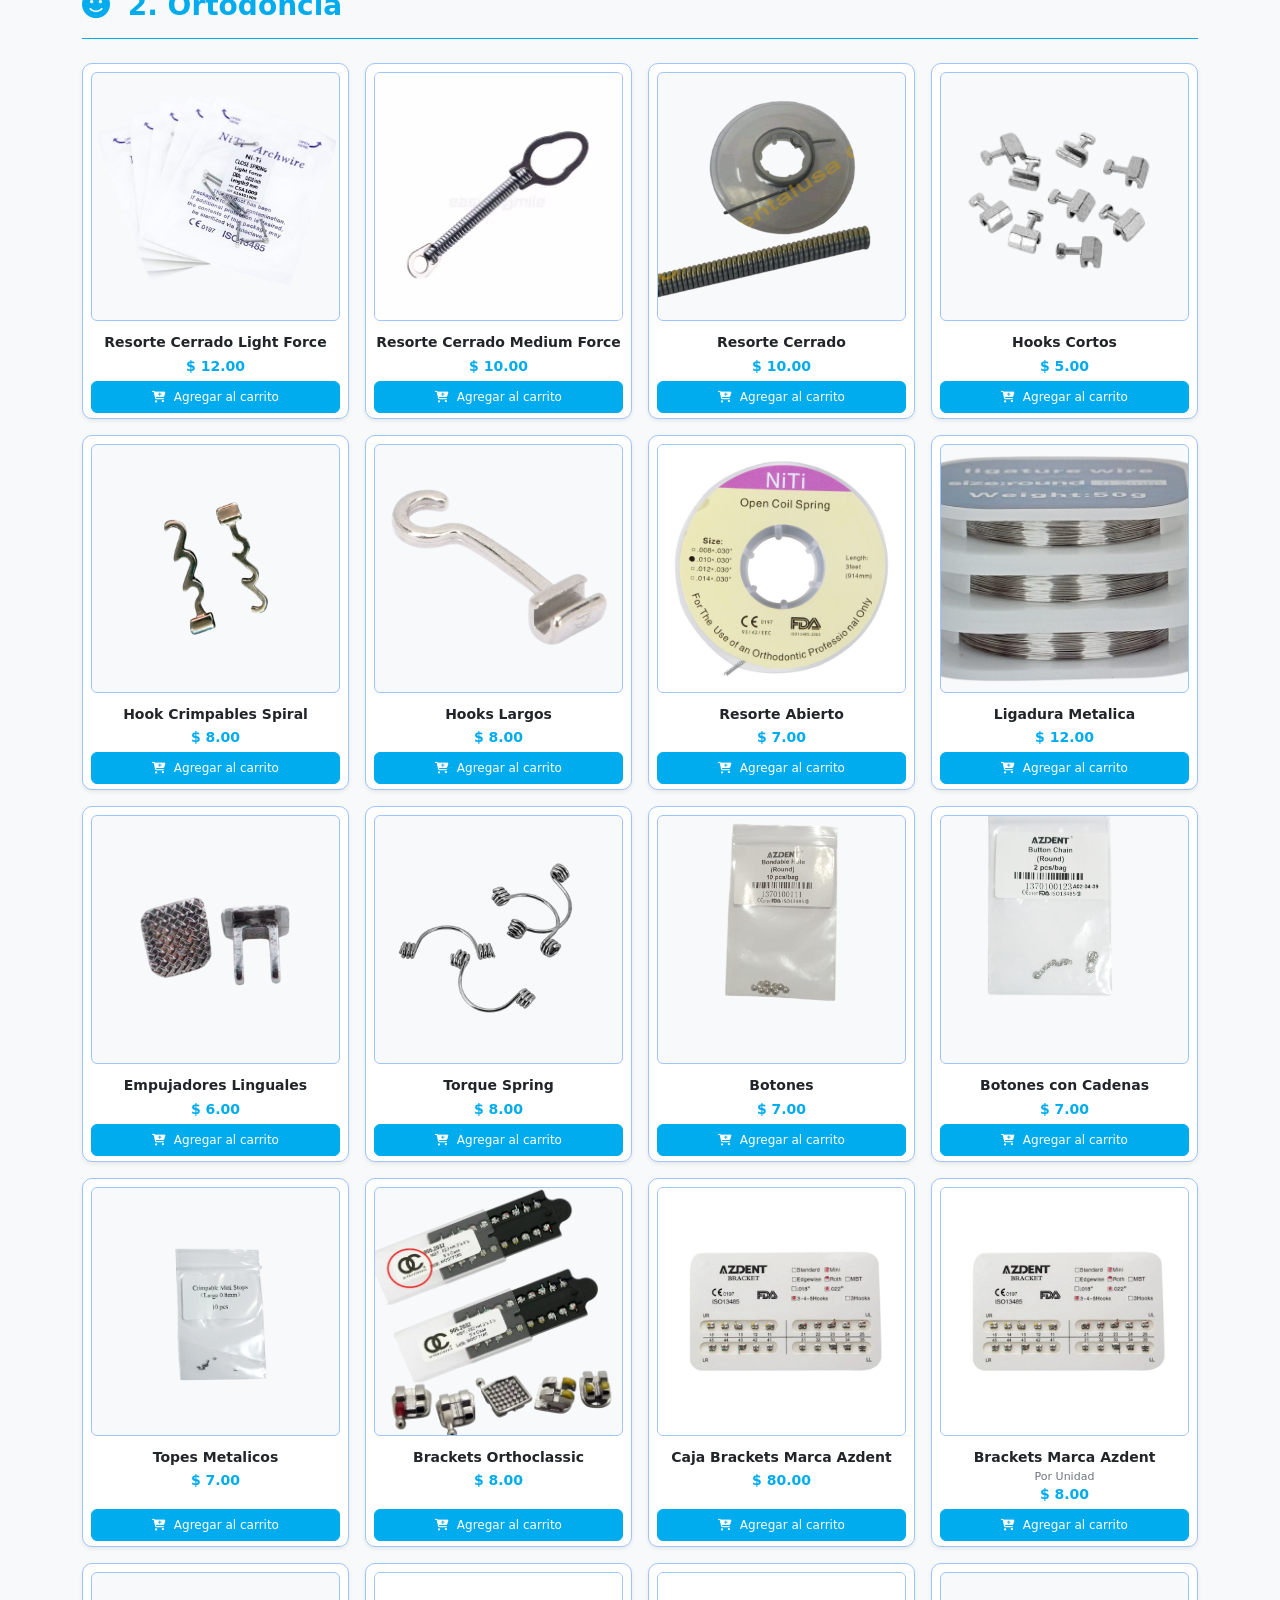
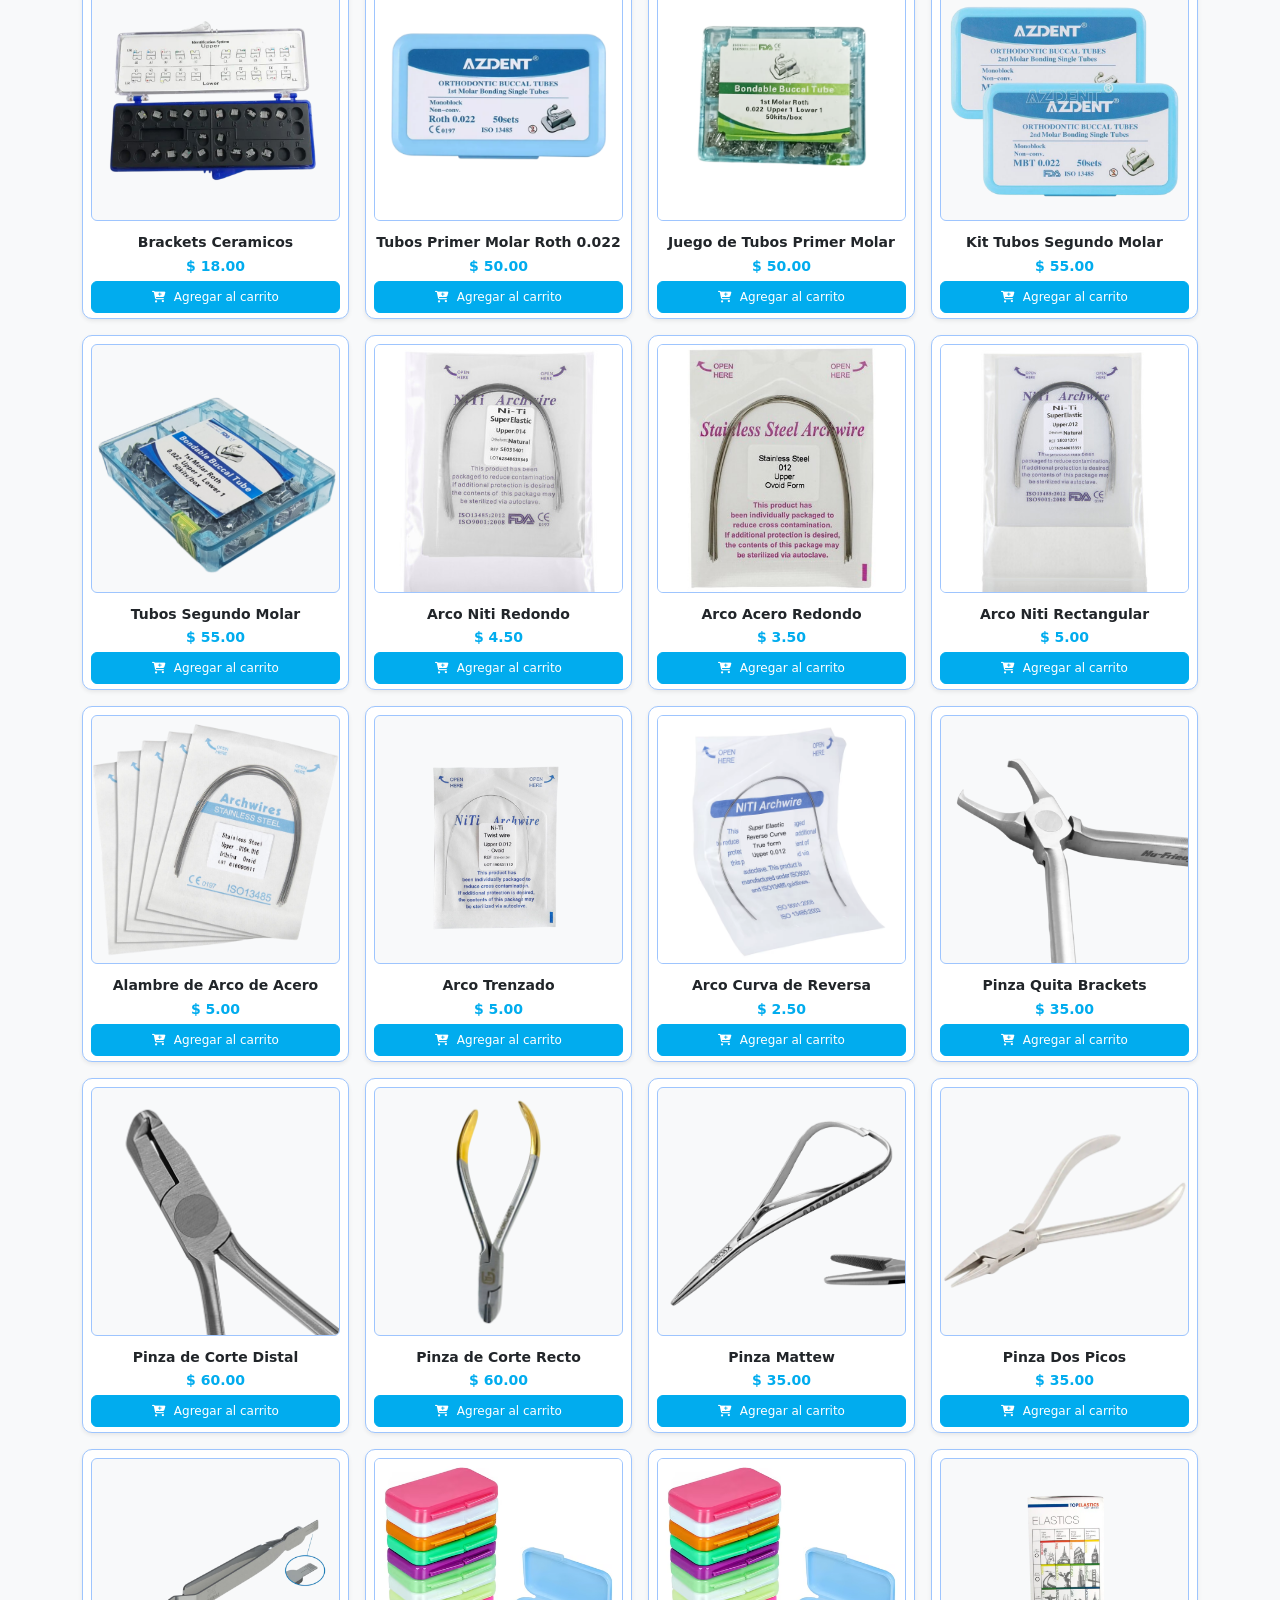
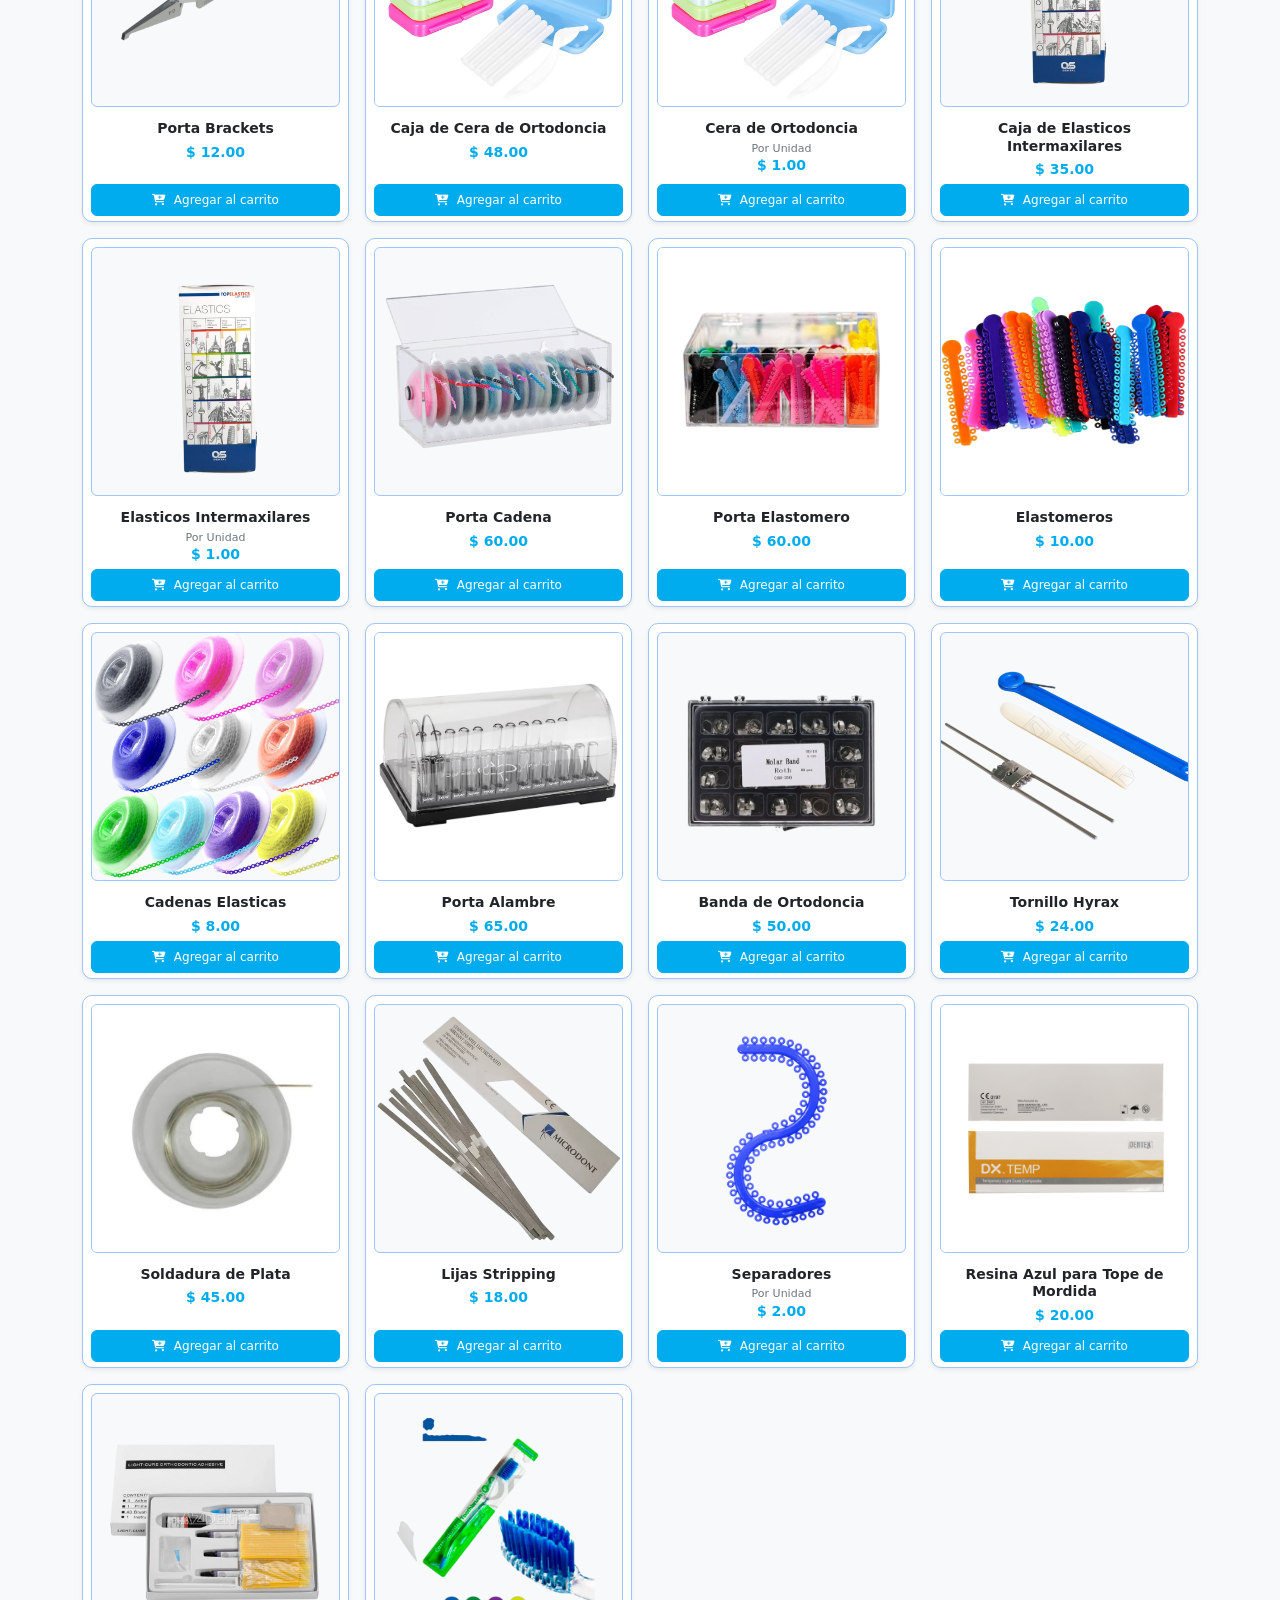
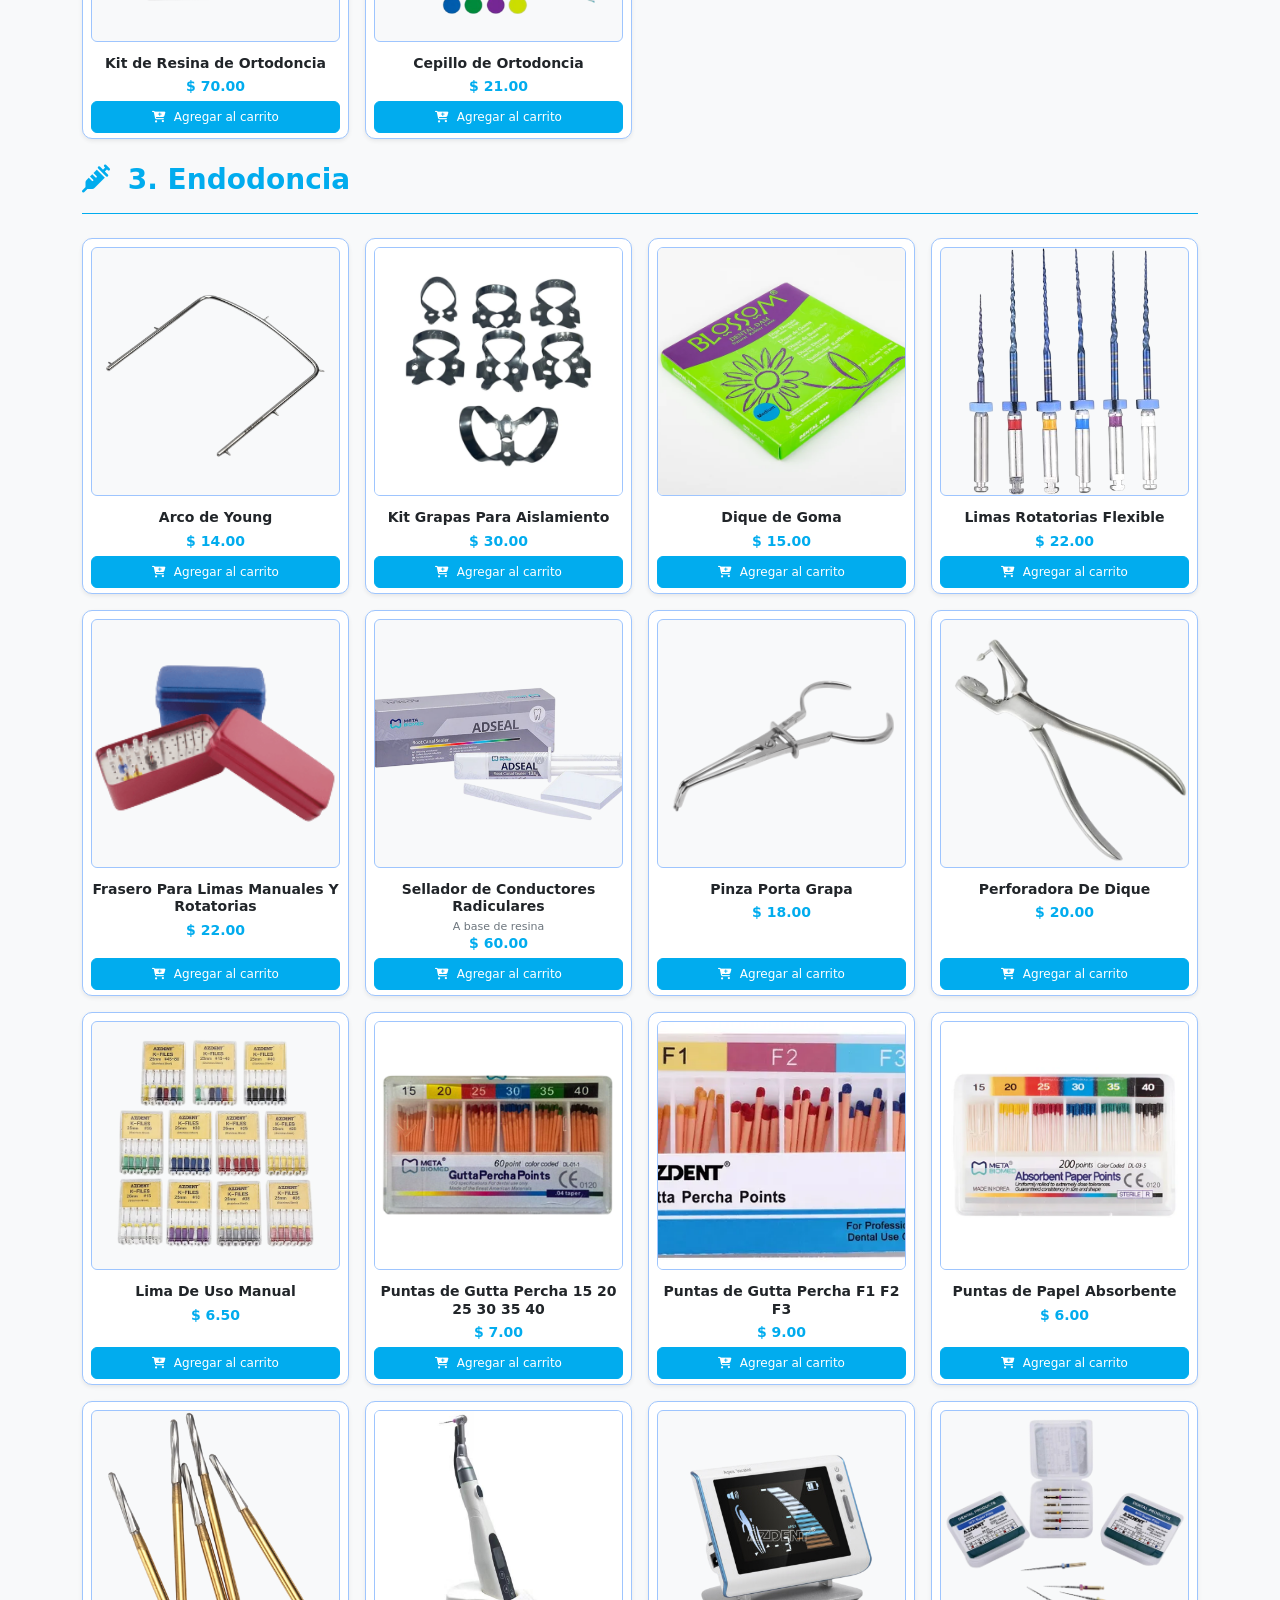
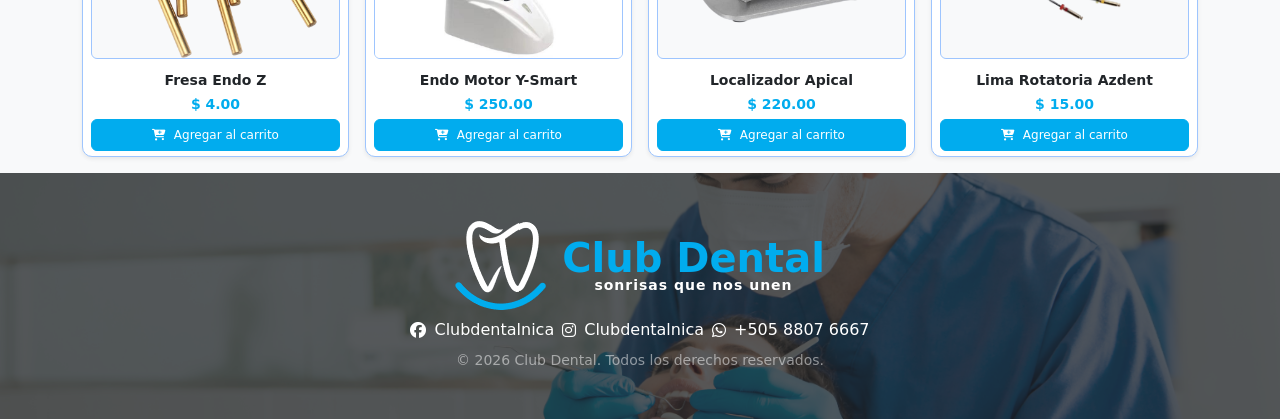
==== commit b30089c7: "Nuevo estilo de scroll" ====
--- a/index.html
+++ b/index.html
@@ -165,18 +165,6 @@
 
     </nav>
 
-
-    <style>
-        .catalogo-nav { position: sticky; top: 0; z-index: 1020; width: 100%; padding: 10px 0;}
-        
-    </style>
-
-    <style>
-        .custom-hover { transition: all 0.25s ease-in-out; }
-        .custom-hover:hover { background-color: var(--hover-bg) !important; color: #ffffff !important; border-color: var(--hover-bg) !important; transform: translateY(-2px); }
-        .custom-hover:hover i { color: #ffffff !important; }
-    </style>
-
     <!-- CONTENIDO PRINCIPAL -->
     <main class="container my-2">
 
--- a/carrito.css
+++ b/carrito.css
@@ -14,13 +14,7 @@
     -webkit-backdrop-filter: blur(2px);
 }
 
-.toast-barra {
-    position: absolute;
-    left: 0; top: 0; bottom: 0;
-    width: 6px;
-    background: #01ACEE;
-}
-
+.toast-barra { position: absolute; left: 0; top: 0; bottom: 0; width: 6px; background: #01ACEE; }
 .toast-carrito .toast-body { padding: 10px 16px 10px 18px; }
 .toast-icon { color: #01ACEE; font-size: 17px; }
 .toast-contenido { display: flex; flex-direction: column; gap: 2px; min-width: 0; }
@@ -30,7 +24,7 @@
 /* =====================================================
    MODAL CARRITO
 ===================================================== */
-#modalCarrito .modal-dialog { max-width: 480px; }
+#modalCarrito .modal-dialog { max-width: 780px; }
 #modalCarrito .modal-content { border-radius: 12px; overflow: hidden; background: #fff; }
 #modalCarrito .modal-header { padding: 16px 18px; border-bottom: 1px solid #f0f0f0; }
 #modalCarrito .modal-title { font-size: 16px; color: #333; }
@@ -48,8 +42,8 @@
 #contenidoCarrito .d-flex { gap: 10px !important; }
 
 .carrito-imagen {
-    width: 78px;
-    height: 78px;
+    width: 90px;
+    height: 90px;
     object-fit: cover;
     border-radius: 7px;
     background: #ffffff;
@@ -60,8 +54,8 @@
 .carrito-imagen:hover { opacity: 0.85; }
 
 /* Controles de cantidad */
-#contenidoCarrito .small { font-size: 13px; color: #333; line-height: 1.3; }
-#contenidoCarrito .text-primary { color: #01ACEE !important; font-size: 12px; }
+#contenidoCarrito .small { font-size: 16px; color: #333; line-height: 1.3; }
+#contenidoCarrito .text-primary { color: #01ACEE !important; font-size: 14px; }
 
 #contenidoCarrito .btn-light {
     width: 27px; height: 27px; padding: 0; 
@@ -93,7 +87,7 @@
 /* Forzamos al diálogo del modal a centrarse correctamente en cualquier pantalla */
 #modalImagenZoom .modal-dialog {
     max-width: 95vw !important;
-    margin:  auto;
+    margin: auto;
     display: flex;
     align-items: center;
     justify-content: center;
@@ -122,7 +116,6 @@
     line-height: 0; /* Evita espacios extra debajo de la imagen */
 }
 
-
 /* Botón X posicionado de forma absoluta relativo estrictamente a la imagen */
 .btn-cerrar-imagen {
     background: transparent;
@@ -138,4 +131,4 @@
     justify-content: center;
     cursor: pointer;
     z-index: 20;
-}
+}
--- a/index.css
+++ b/index.css
@@ -1,258 +1,95 @@
+.catalogo-nav { position: sticky; top: 0; z-index: 1020; width: 100%; padding: 10px 0; }
 
-.catalogo-nav {
-    position: sticky;
-    top: 0;
-    z-index: 1020;
-    width: 100%;
-    padding: 10px 0;
+/* =========================================================
+   SCROLLBAR
+========================================================= */
+
+html {
+    scroll-behavior: smooth;
+    scroll-padding-top: 22px;
+    scrollbar-width: thin;
+    scrollbar-color: #01ACEE #F1F5F4;
 }
 
-
-#odontologia-general{ scroll-margin-top: 74px; } #ortodoncia, #endodoncia{ scroll-margin-top: 80px; }
-
-
-.custom-hover:hover {
-    background-color: var(--hover-bg) !important;
-    color: #ffffff !important;
-    border-color: var(--hover-bg) !important;
-    transform: translateY(-2px);
+body {
+    -webkit-font-smoothing: antialiased;
 }
 
-.custom-hover:hover i {
-    color: #ffffff !important;
+::-webkit-scrollbar {
+    width: 7px;
 }
 
+::-webkit-scrollbar-track {
+    background: #F1F5F4;
+}
+
+::-webkit-scrollbar-thumb {
+    background: #01ACEE;
+    border-radius: 10px;
+}
+
+::-webkit-scrollbar-thumb:hover {
+    background: #0081B4;
+}
+
+#odontologia-general { scroll-margin-top: 74px; } 
+#odontologia-general, #ortodoncia, #endodoncia { scroll-margin-top: 80px; }
+
+.custom-hover:hover { background-color: var(--hover-bg) !important; color: #ffffff !important; border-color: var(--hover-bg) !important; transform: translateY(-2px); }
+.custom-hover:hover i { color: #ffffff !important; }
+
 @media (max-width: 991.98px) {
-
-    body {
-        font-size: 14px;
-    }
-
+    body { font-size: 14px; }
     /* NAVBAR */
-    .catalogo-nav {
-        padding: 5px 0;
-    }
-
-    .catalogo-nav > .d-md-none {
-        padding: 0 6px !important;
-    }
-
-    .catalogo-nav > .d-md-none .btn {
-        padding: 6px 9px !important;
-        font-size: 16px;
-        border: 1px solid #dee2e6;
-    }
-
-    #menuCatalogo {
-        padding-top: 5px;
-    }
-
-    #menuCatalogo .container-fluid {
-        padding-left: 6px !important;
-        padding-right: 6px !important;
-    }
-
-    #menuCatalogo .row {
-        --bs-gutter-x: 0.35rem;
-        --bs-gutter-y: 0.35rem;
-    }
-
-    #menuCatalogo .col-md {
-        width: 100%;
-    }
-
-    #menuCatalogo .btn {
-        font-size: 16px;
-        padding: 6px 5px !important;
-        line-height: 1.2;
-    }
-
-    #menuCatalogo .btn i {
-        margin-right: 3px !important;
-    }
-
-    #menuCatalogo .input-group {
-        height: 32px;
-    }
-
-    #menuCatalogo .input-group-text {
-        padding: 4px 7px;
-        font-size: 12px;
-    }
-
-    #menuCatalogo input {
-        font-size: 12px;
-        padding: 4px 7px;
-    }
+    .catalogo-nav { padding: 5px 0; }
+    .catalogo-nav > .d-md-none { padding: 0 6px !important; }
+    .catalogo-nav > .d-md-none .btn { padding: 6px 9px !important; font-size: 16px; border: 1px solid #dee2e6; }
+    #menuCatalogo { padding-top: 5px; }
+    #menuCatalogo .container-fluid { padding-left: 6px !important; padding-right: 6px !important; }
+    #menuCatalogo .row { --bs-gutter-x: 0.35rem; --bs-gutter-y: 0.35rem; }
+    #menuCatalogo .col-md { width: 100%; }
+    #menuCatalogo .btn { font-size: 16px; padding: 6px 5px !important; line-height: 1.2; }
+    #menuCatalogo .btn i { margin-right: 3px !important; }
+    #menuCatalogo .input-group { height: 32px; }
+    #menuCatalogo .input-group-text { padding: 4px 7px; font-size: 12px; }
+    #menuCatalogo input { font-size: 12px; padding: 4px 7px; }
 
     /* CONTENIDO */
-    main.container {
-        padding-left: 20px;
-        padding-right: 20px;
-        margin-top: 8px !important;
-    }
-
-    .categoria-productos {
-        margin-bottom: 25px !important;
-    }
-
-    .categoria-productos h3 {
-        font-size: 17px;
-        margin-bottom: 0;
-    }
-
-    .categoria-productos h3 i {
-        margin-right: 4px !important;
-    }
-
-    .categoria-productos > div:first-child {
-        padding-bottom: 5px !important;
-        margin-bottom: 8px !important;
-    }
+    main.container { padding-left: 20px; padding-right: 20px; margin-top: 8px !important; }
+    .categoria-productos { margin-bottom: 25px !important; }
+    .categoria-productos h3 { font-size: 17px; margin-bottom: 0; }
+    .categoria-productos h3 i { margin-right: 4px !important; }
+    .categoria-productos > div:first-child { padding-bottom: 5px !important; margin-bottom: 8px !important; }
 
     /* PRODUCTOS: 2 COLUMNAS */
-    .productos-container {
-        --bs-gutter-x: 0.5rem;
-        --bs-gutter-y: 0.7rem;
-    }
+    .productos-container { --bs-gutter-x: 0.5rem; --bs-gutter-y: 0.7rem; }
+    .productos-container > .col { width: 50%; padding-left: calc(var(--bs-gutter-x) * .5); padding-right: calc(var(--bs-gutter-x) * .5); }
+    #odontologia-general, #ortodoncia, #endodoncia { scroll-margin-top: 230px; }
+    .con-titulo { margin-top: 20px; font-size: 14px !important; }
+    .custom-hover { transition: all 0.25s ease-in-out; }
+    .redes { gap: 10px !important; }
+    .productos-container .card { border-radius: 6px; }
+    .productos-container .card-body { padding: 7px 5px; }
+    .productos-container .card-body h6 { font-size: 12px; line-height: 1.25; margin-bottom: 4px !important; }
+    .productos-container .card-body p { font-size: 12px; }
 
-    .productos-container > .col {
-        width: 50%;
-        padding-left: calc(var(--bs-gutter-x) * .5);
-        padding-right: calc(var(--bs-gutter-x) * .5);
-    }
-
-    #odontologia-general, #ortodoncia, #endodoncia {scroll-margin-top: 230px;}
-
-.con-titulo {
-    margin-top: 20px;
-    font-size: 14px !important;
+    /* FOOTER */
+    footer { padding: 25px 10px !important; }
+    footer img { max-width: 75px !important; }
+    footer .fs-1 { font-size: 22px !important; }
+    footer .small { font-size: 10px; }
+    footer .gap-2 { gap: 8px !important; }
+    footer .fs-6 { font-size: 12px !important; }
 }
 
-.custom-hover {
-    transition: all 0.25s ease-in-out;
-}
-
-.redes{
-    gap: 10px !important;
-}
-
-.con-titulo{
-    margin-top: 20px;
-    font-size: 14px !important;
-}
-
-
-
-
-    .productos-container .card {
-        border-radius: 6px;
-    }
-
-    .productos-container .card-body {
-        padding: 7px 5px;
-    }
-
-    .productos-container .card-body h6 {
-        font-size: 12px;
-        line-height: 1.25;
-        margin-bottom: 4px !important;
-    }
-
-    .productos-container .card-body p {
-        font-size: 12px;
-    }
-
-    /* FOOTER */
-    footer {
-        padding: 25px 10px !important;
-    }
-
-    footer img {
-        max-width: 75px !important;
-    }
-
-    footer .fs-1 {
-        font-size: 22px !important;
-    }
-
-    footer .small {
-        font-size: 10px;
-    }
-
-    footer .gap-2 {
-        gap: 8px !important;
-    }
-
-    footer .fs-6 {
-        font-size: 12px !important;
-    }
-}
-
-.producto-card {
-    overflow: hidden;
-    border-radius: 10px !important;
-    transition: transform 0.2s ease, box-shadow 0.2s ease;
-    background: #ffffff;
-}
-
-.producto-card:hover {
-    transform: translateY(-3px);
-    box-shadow: 0 8px 20px rgba(0, 0, 0, 0.10) !important;
-}
-
-.producto-imagen {
-    aspect-ratio: 1 / 1;
-    overflow: hidden;
-    background: #f8f9fa;
-}
-
-.producto-imagen img {
-    width: 100%;
-    height: 100%;
-    object-fit: cover;
-    object-position: center;
-    transition: transform 0.3s ease;
-}
-
-.producto-card:hover .producto-imagen img {
-    transform: scale(1.04);
-}
-
-.producto-card .card-body {
-    padding: 5px 8px;
-}
-
-.producto-nombre {
-    font-size: 14px;
-    line-height: 1.25;
-}
-
-.producto-descripcion {
-    color: #6c757d;
-    font-size: 11px;
-    line-height: 1.25;
-}
-
-.producto-precio {
-    color: #01ACEE;
-    font-size: 14px;
-}
-
-.btn-agregar-carrito {
-    background-color: #01ACEE;
-    border-color: #01ACEE;
-    color: #ffffff;
-    font-size: 12px;
-    padding: 6px 8px;
-    border-radius: 6px;
-    transition: all 0.2s ease;
-}
-
-.btn-agregar-carrito:hover {
-    background-color: #008fc7;
-    border-color: #008fc7;
-    color: #ffffff;
-    transform: translateY(-1px);
-}
-
+.producto-card { overflow: hidden; border-radius: 10px !important; transition: transform 0.2s ease, box-shadow 0.2s ease; background: #ffffff; }
+.producto-card:hover { transform: translateY(-3px); box-shadow: 0 8px 20px rgba(0, 0, 0, 0.10) !important; }
+.producto-imagen { aspect-ratio: 1 / 1; overflow: hidden; background: #f8f9fa; }
+.producto-imagen img { width: 100%; height: 100%; object-fit: cover; object-position: center; transition: transform 0.3s ease; }
+.producto-card:hover .producto-imagen img { transform: scale(1.04); }
+.producto-card .card-body { padding: 5px 8px; }
+.producto-nombre { font-size: 14px; line-height: 1.25; }
+.producto-descripcion { color: #6c757d; font-size: 11px; line-height: 1.25; }
+.producto-precio { color: #01ACEE; font-size: 14px; }
+.btn-agregar-carrito { background-color: #01ACEE; border-color: #01ACEE; color: #ffffff; font-size: 12px; padding: 6px 8px; border-radius: 6px; transition: all 0.2s ease; }
+.btn-agregar-carrito:hover { background-color: #008fc7; border-color: #008fc7; color: #ffffff; transform: translateY(-1px); }
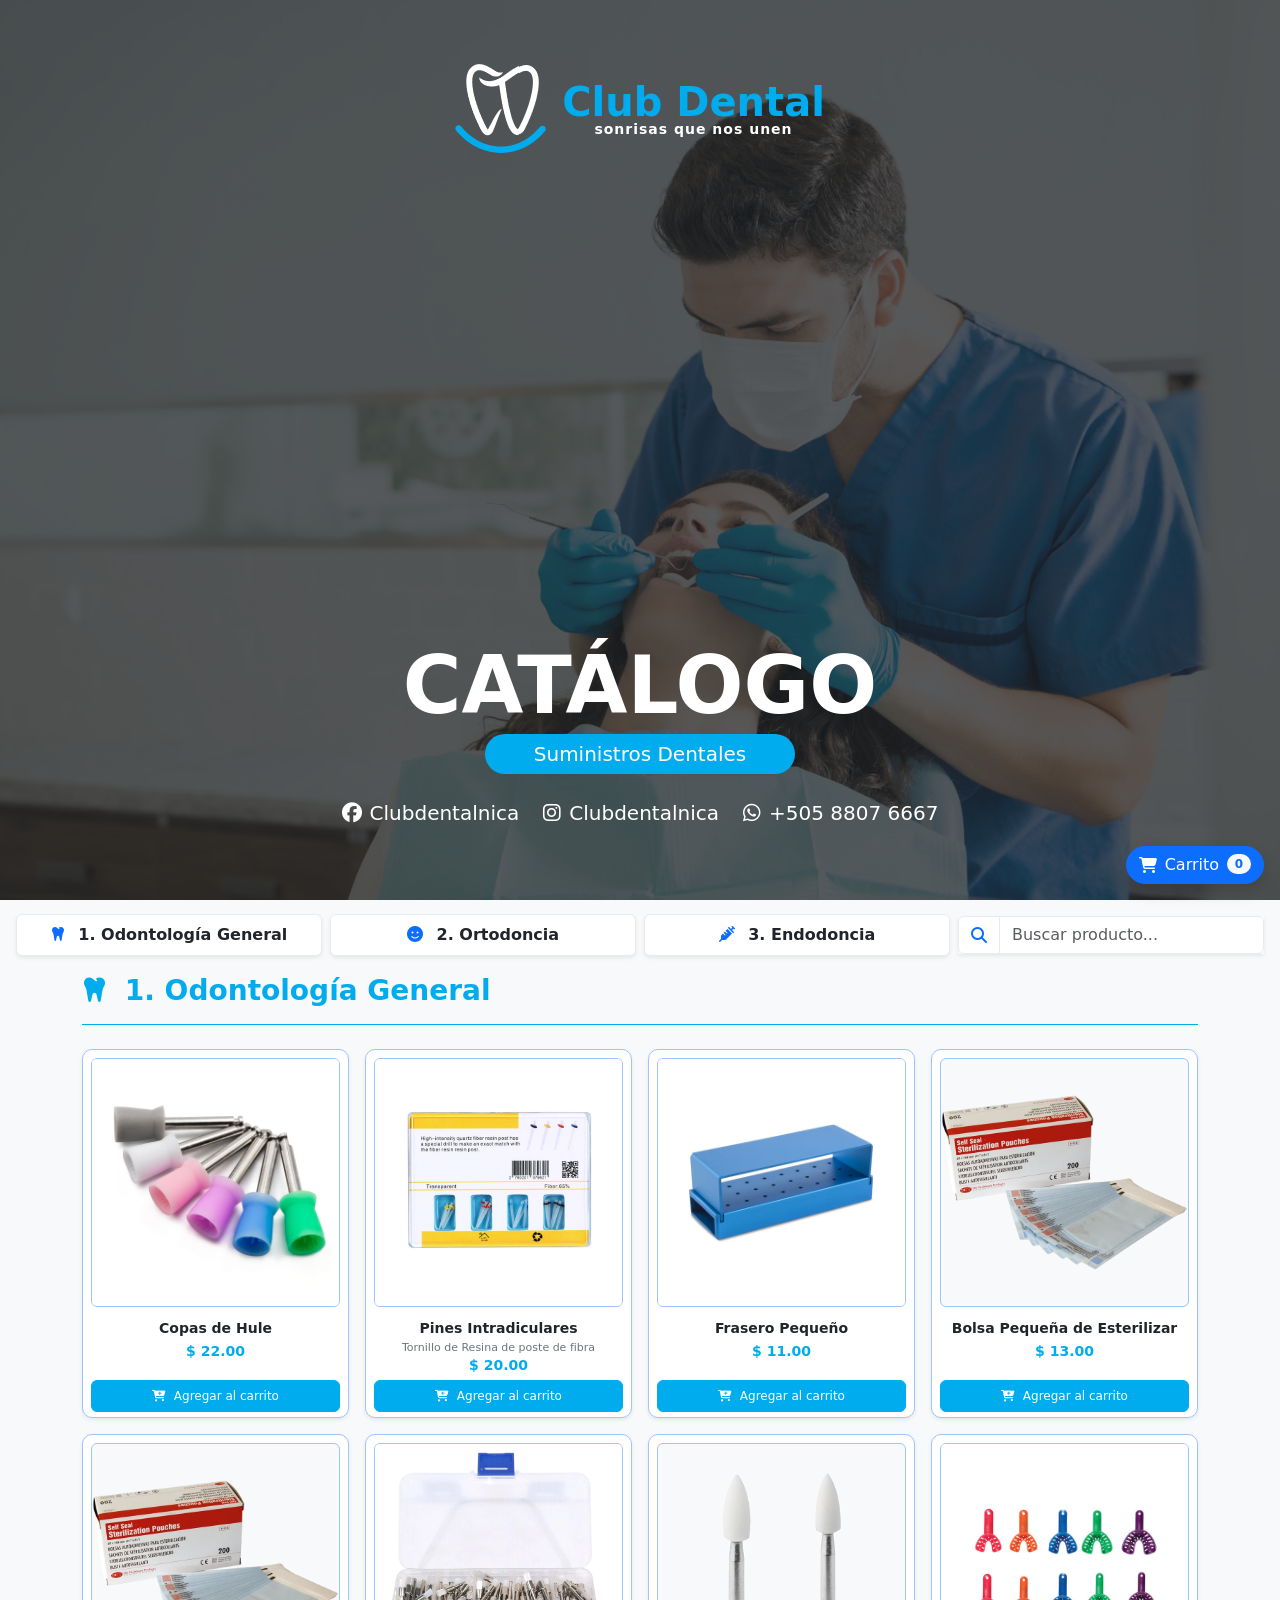
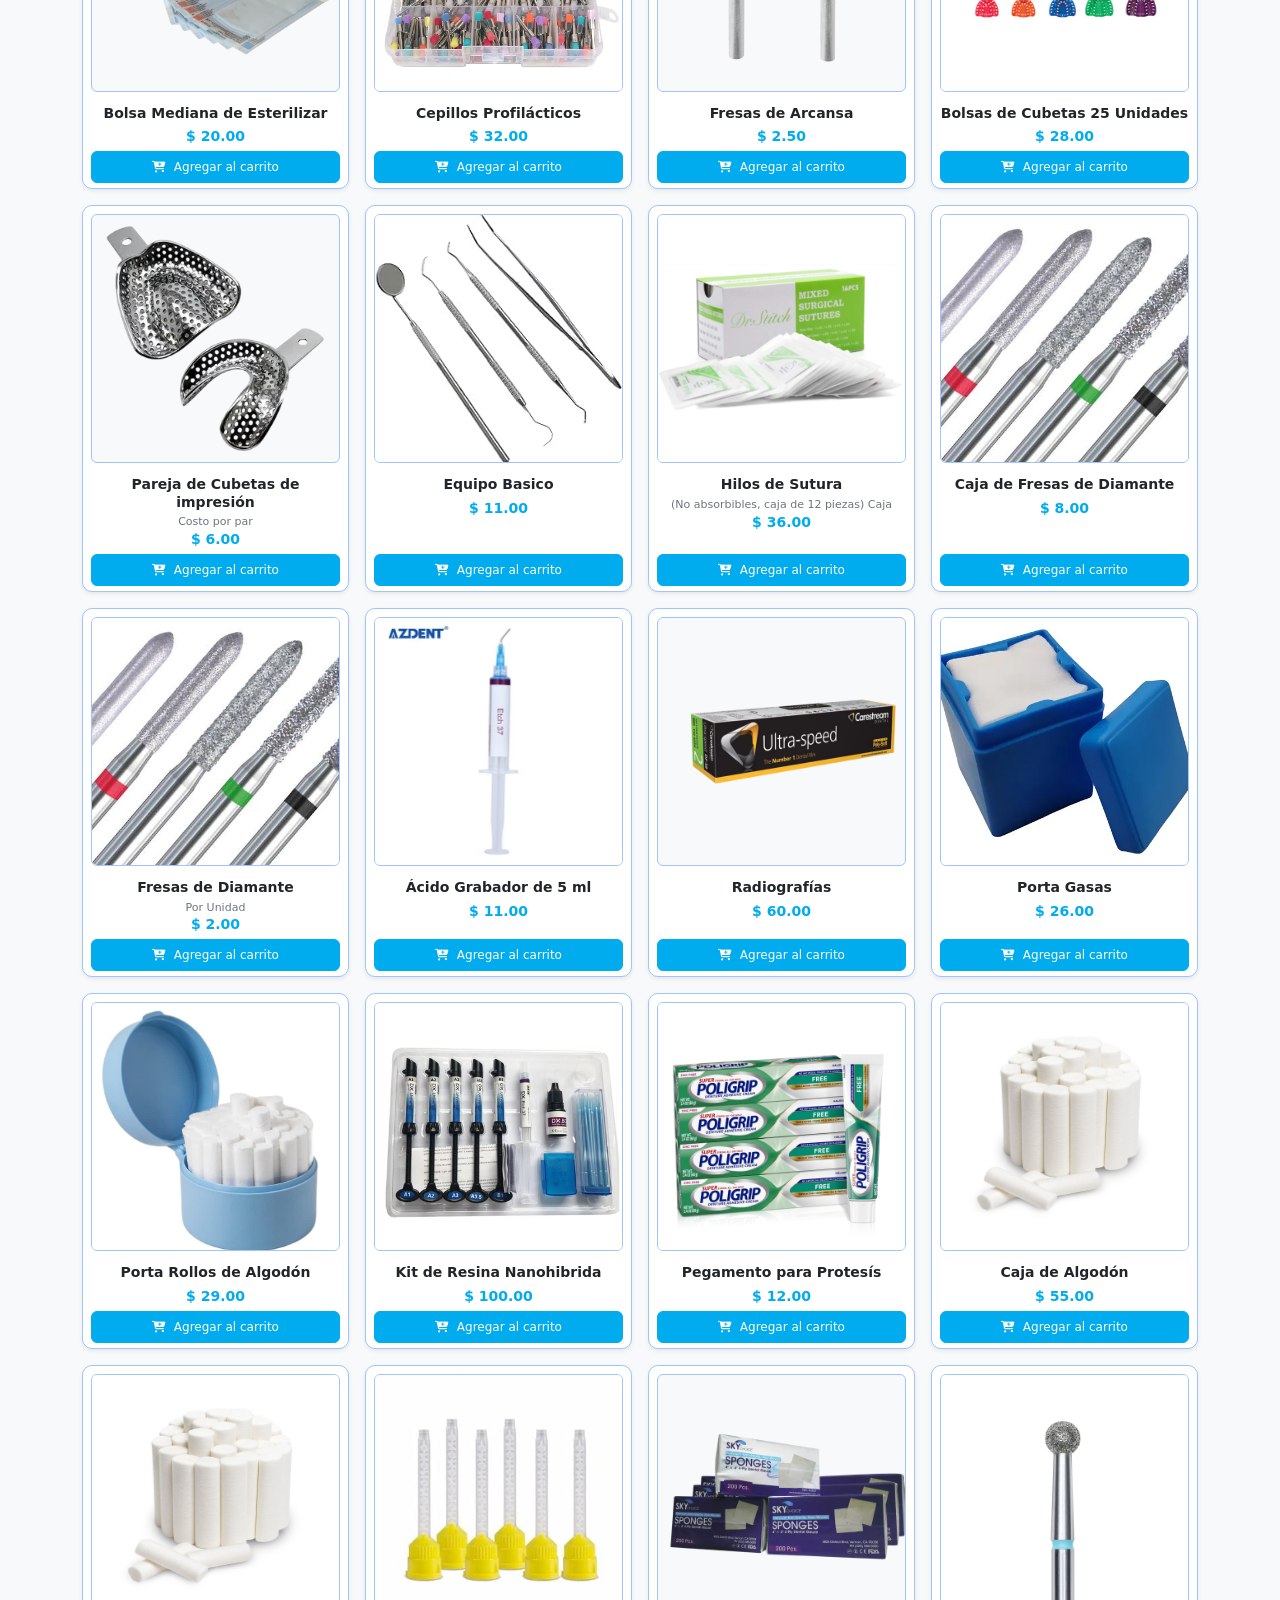
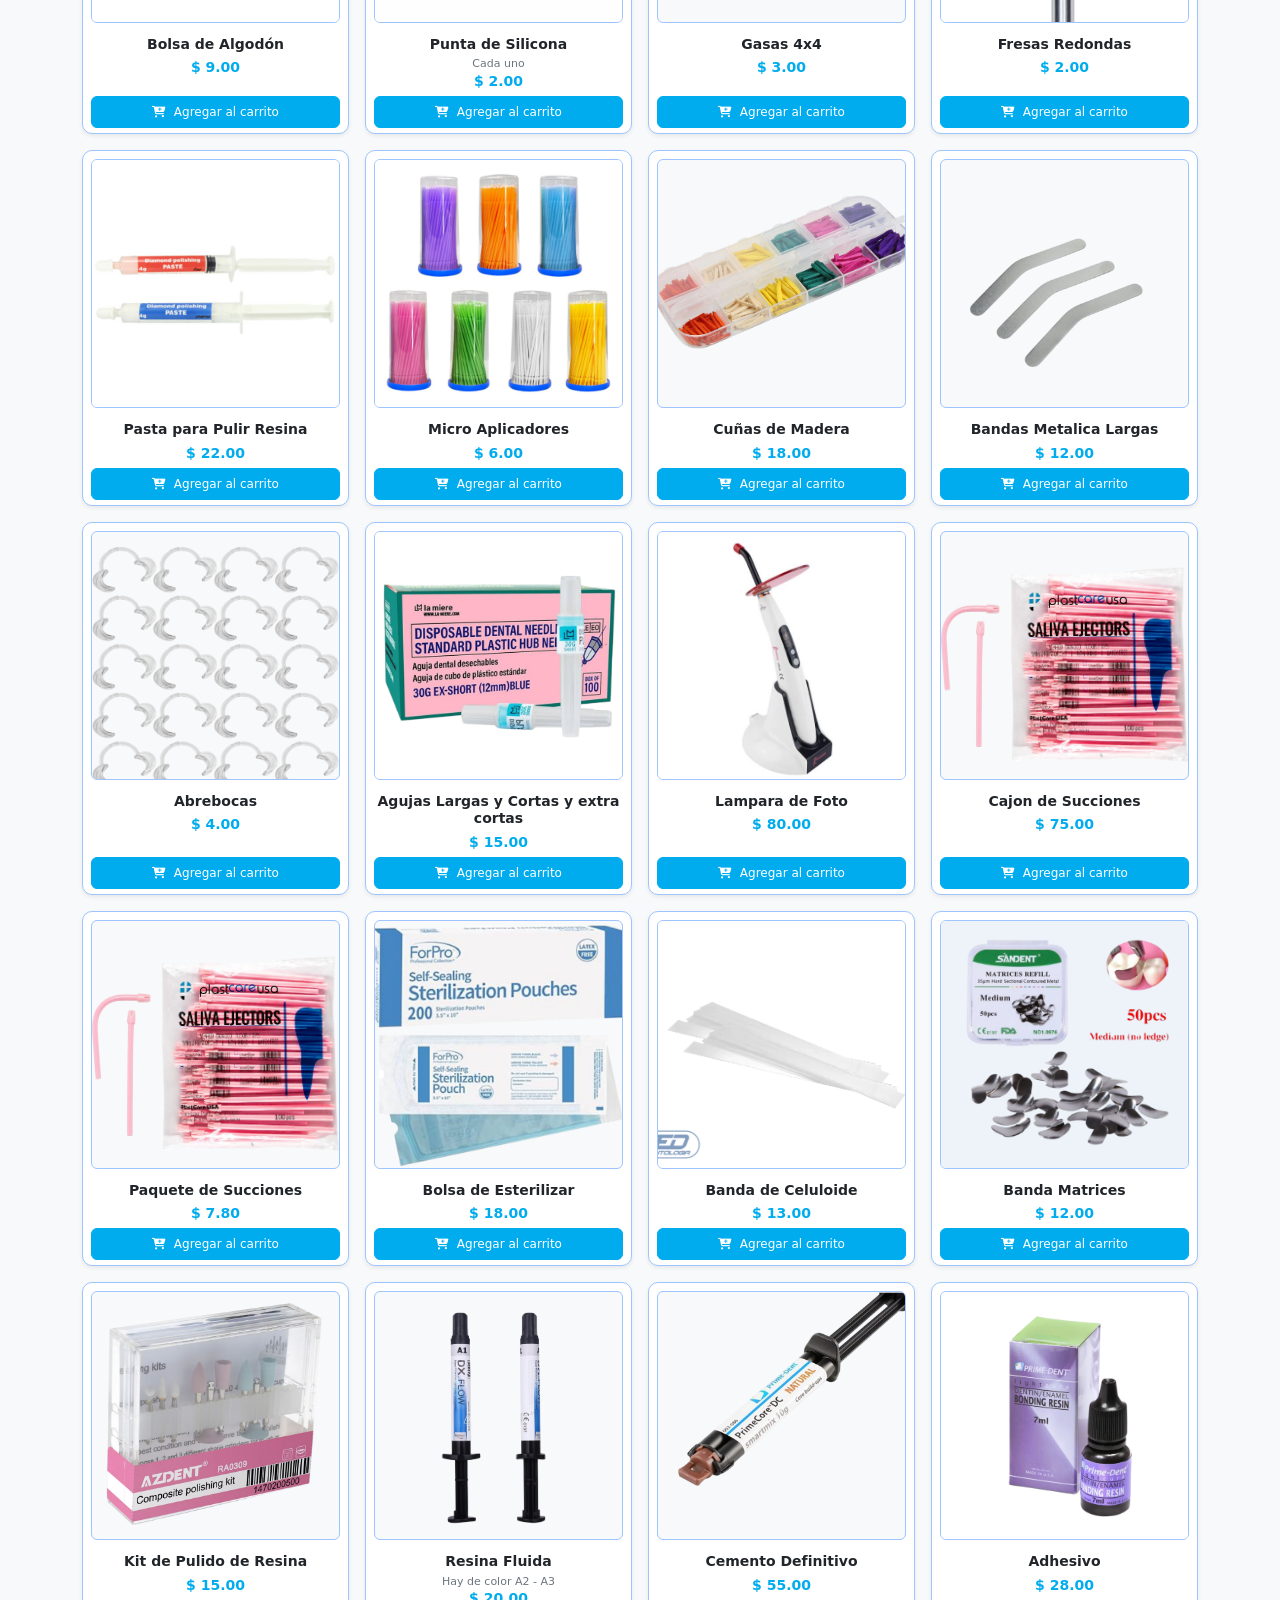
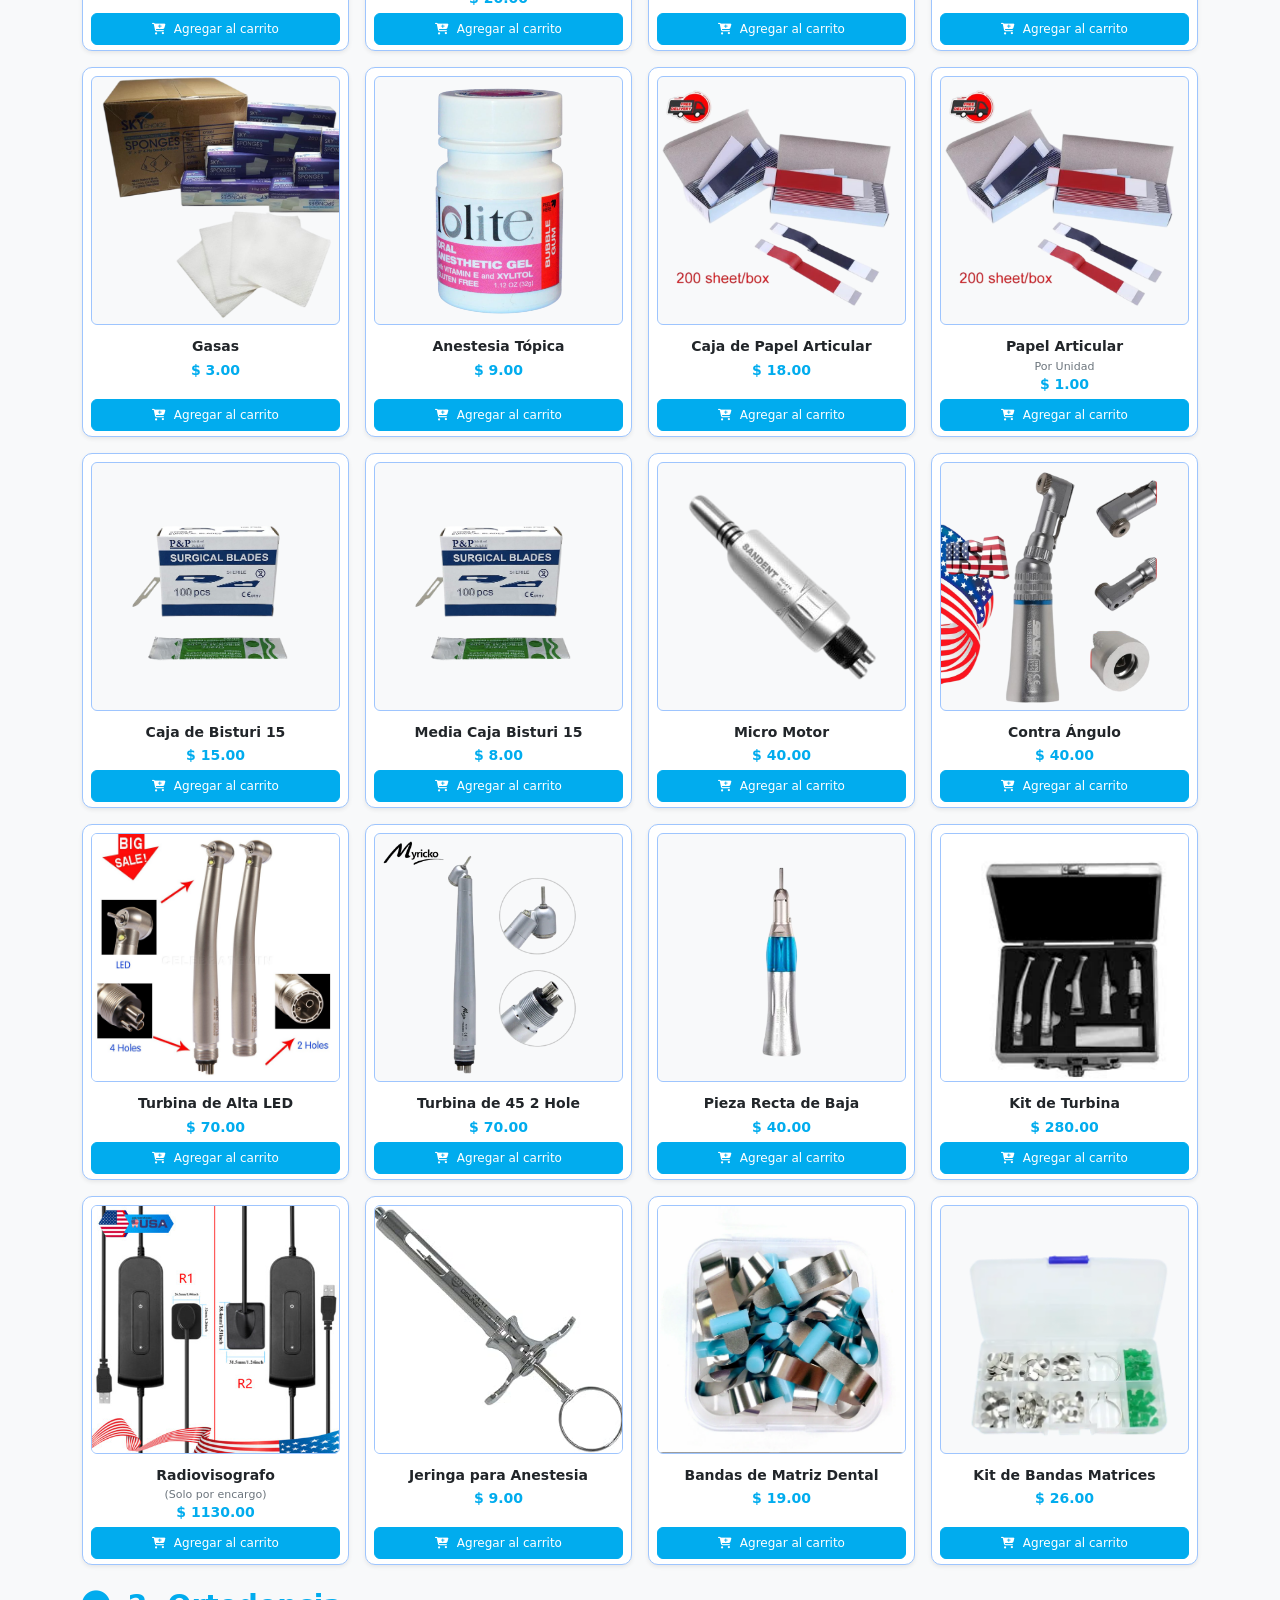
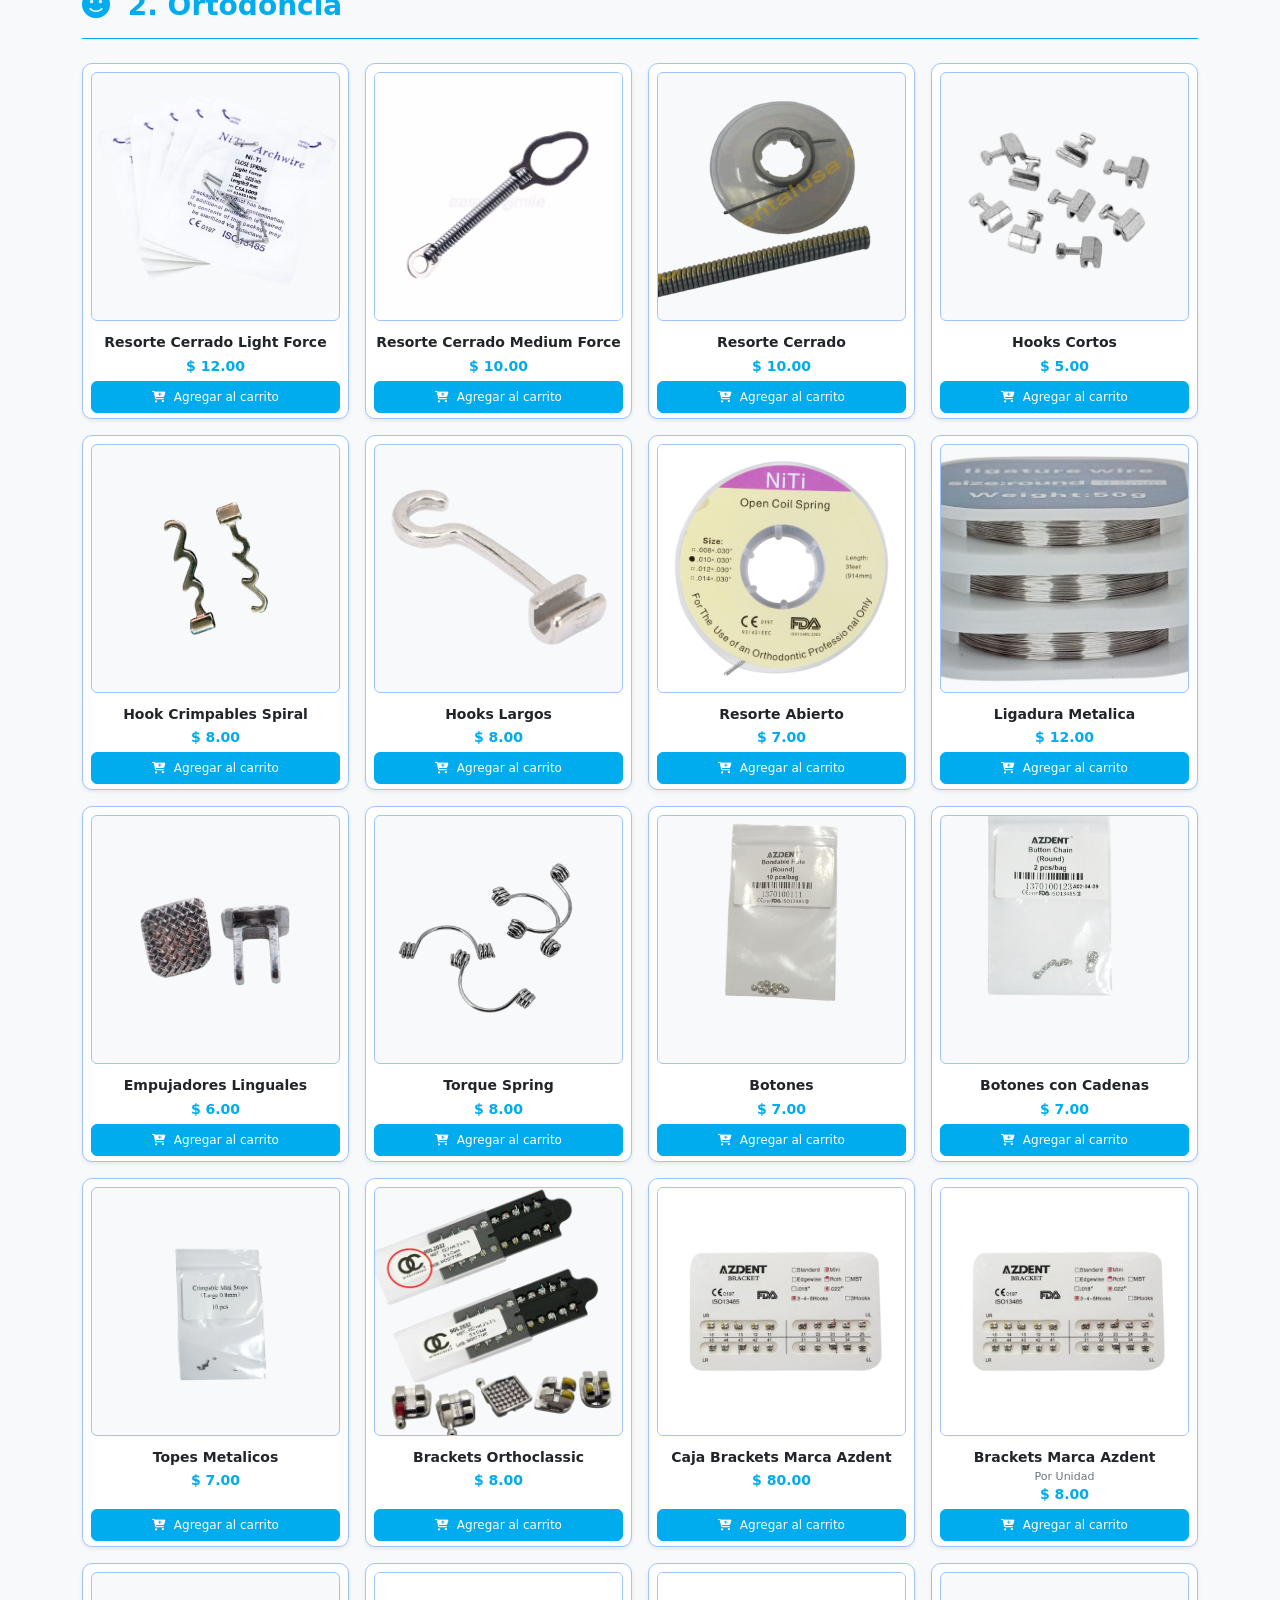
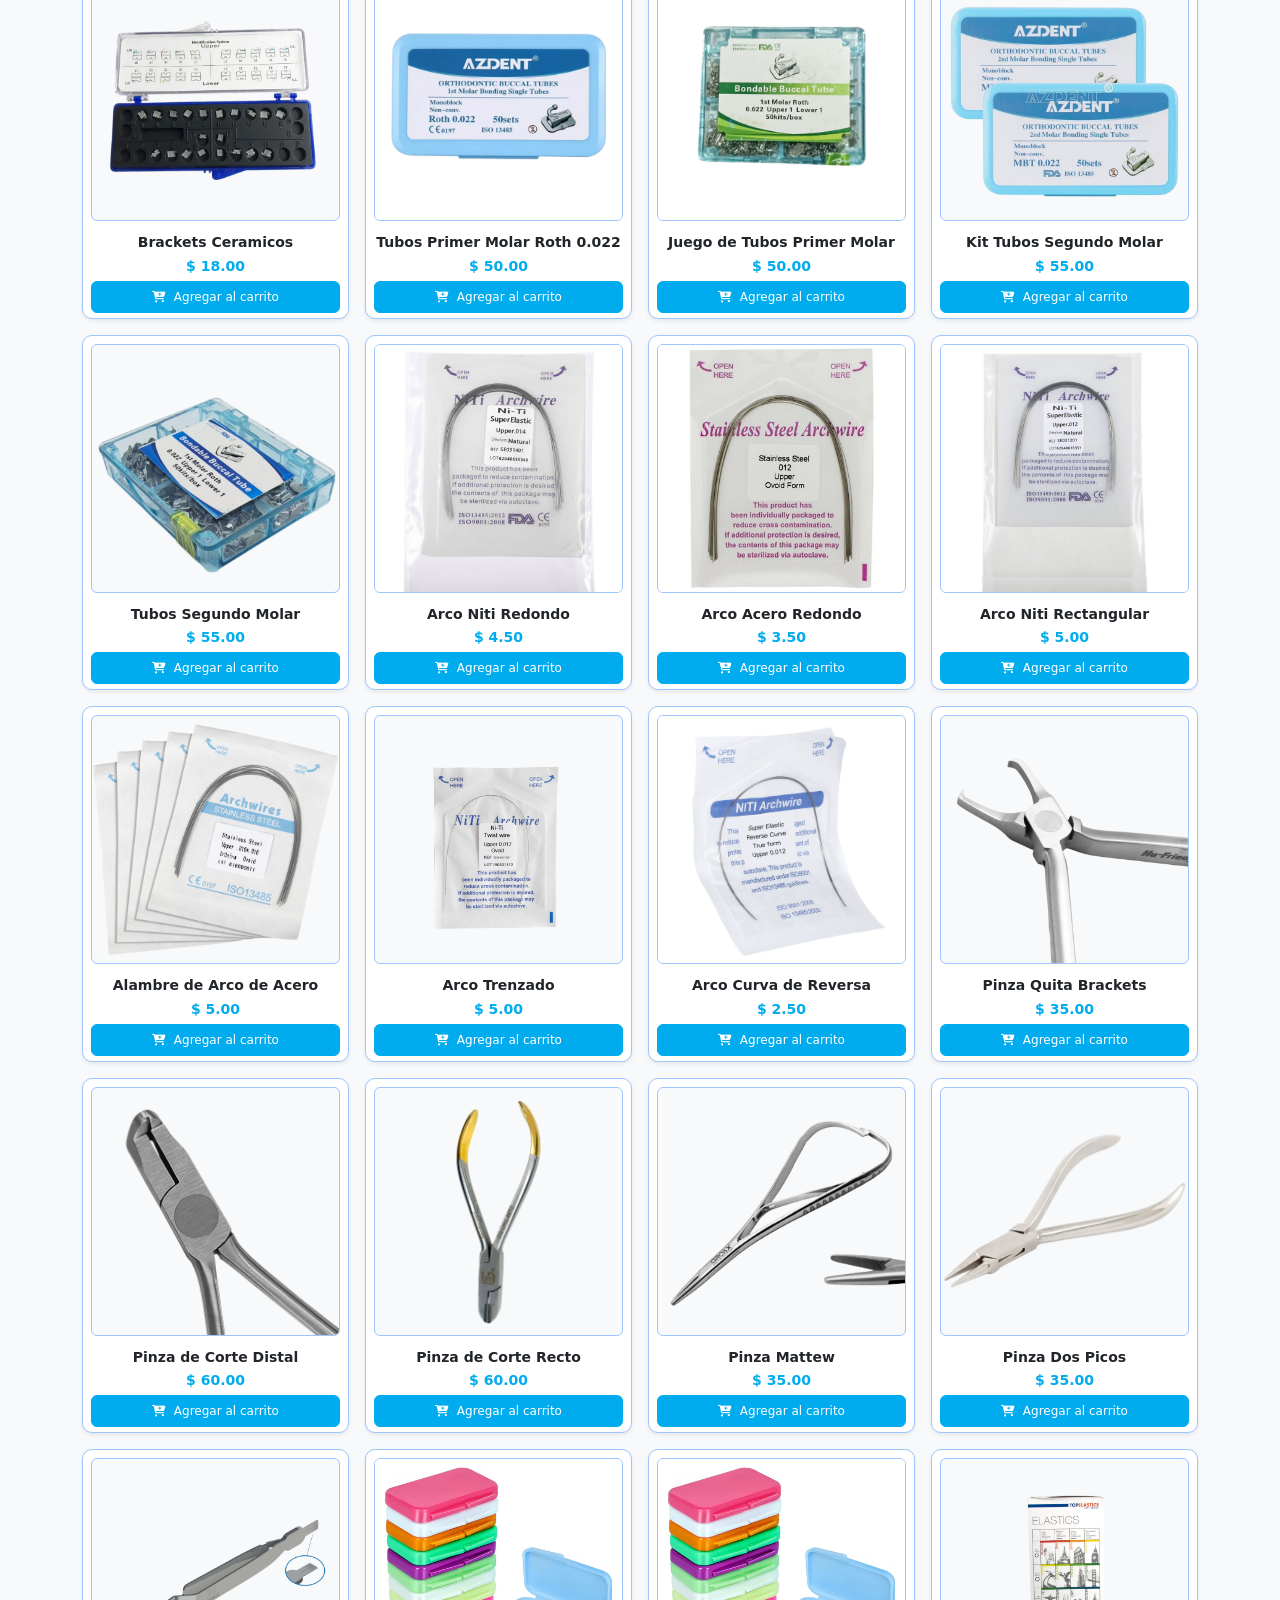
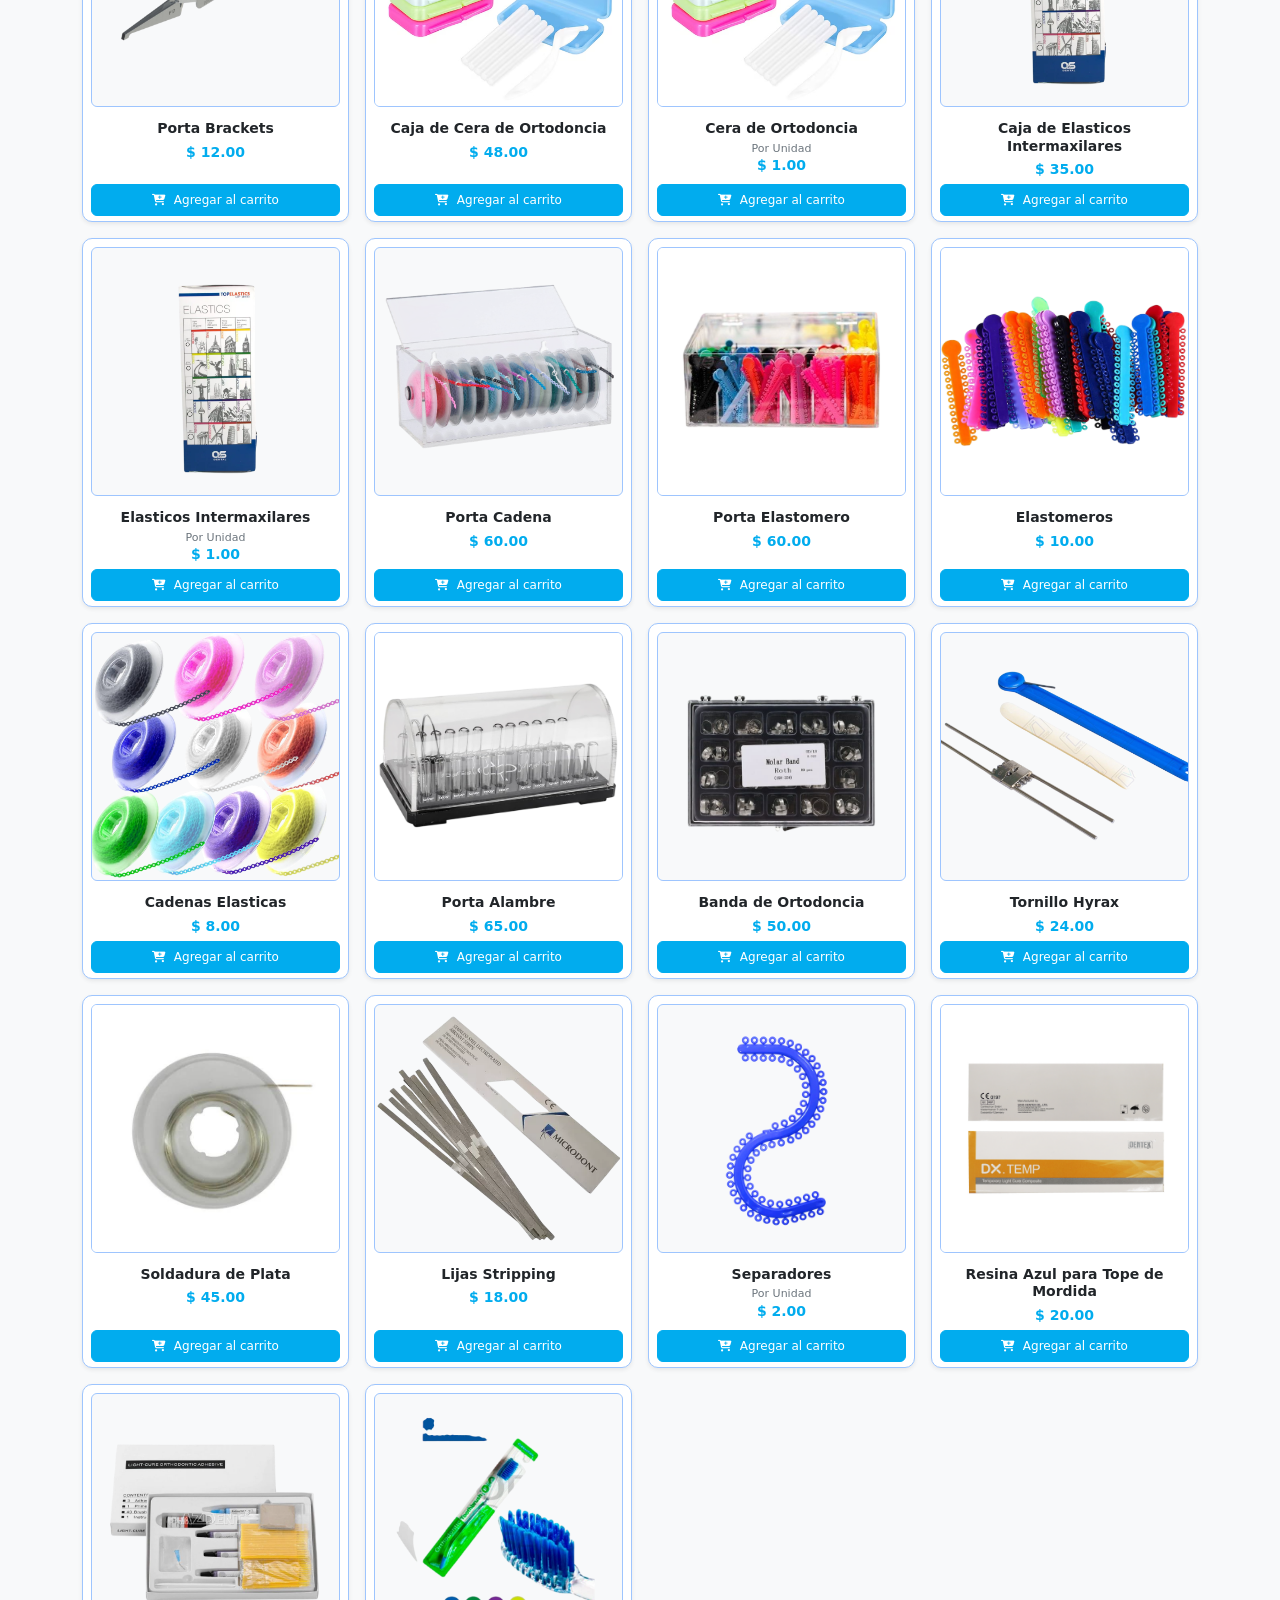
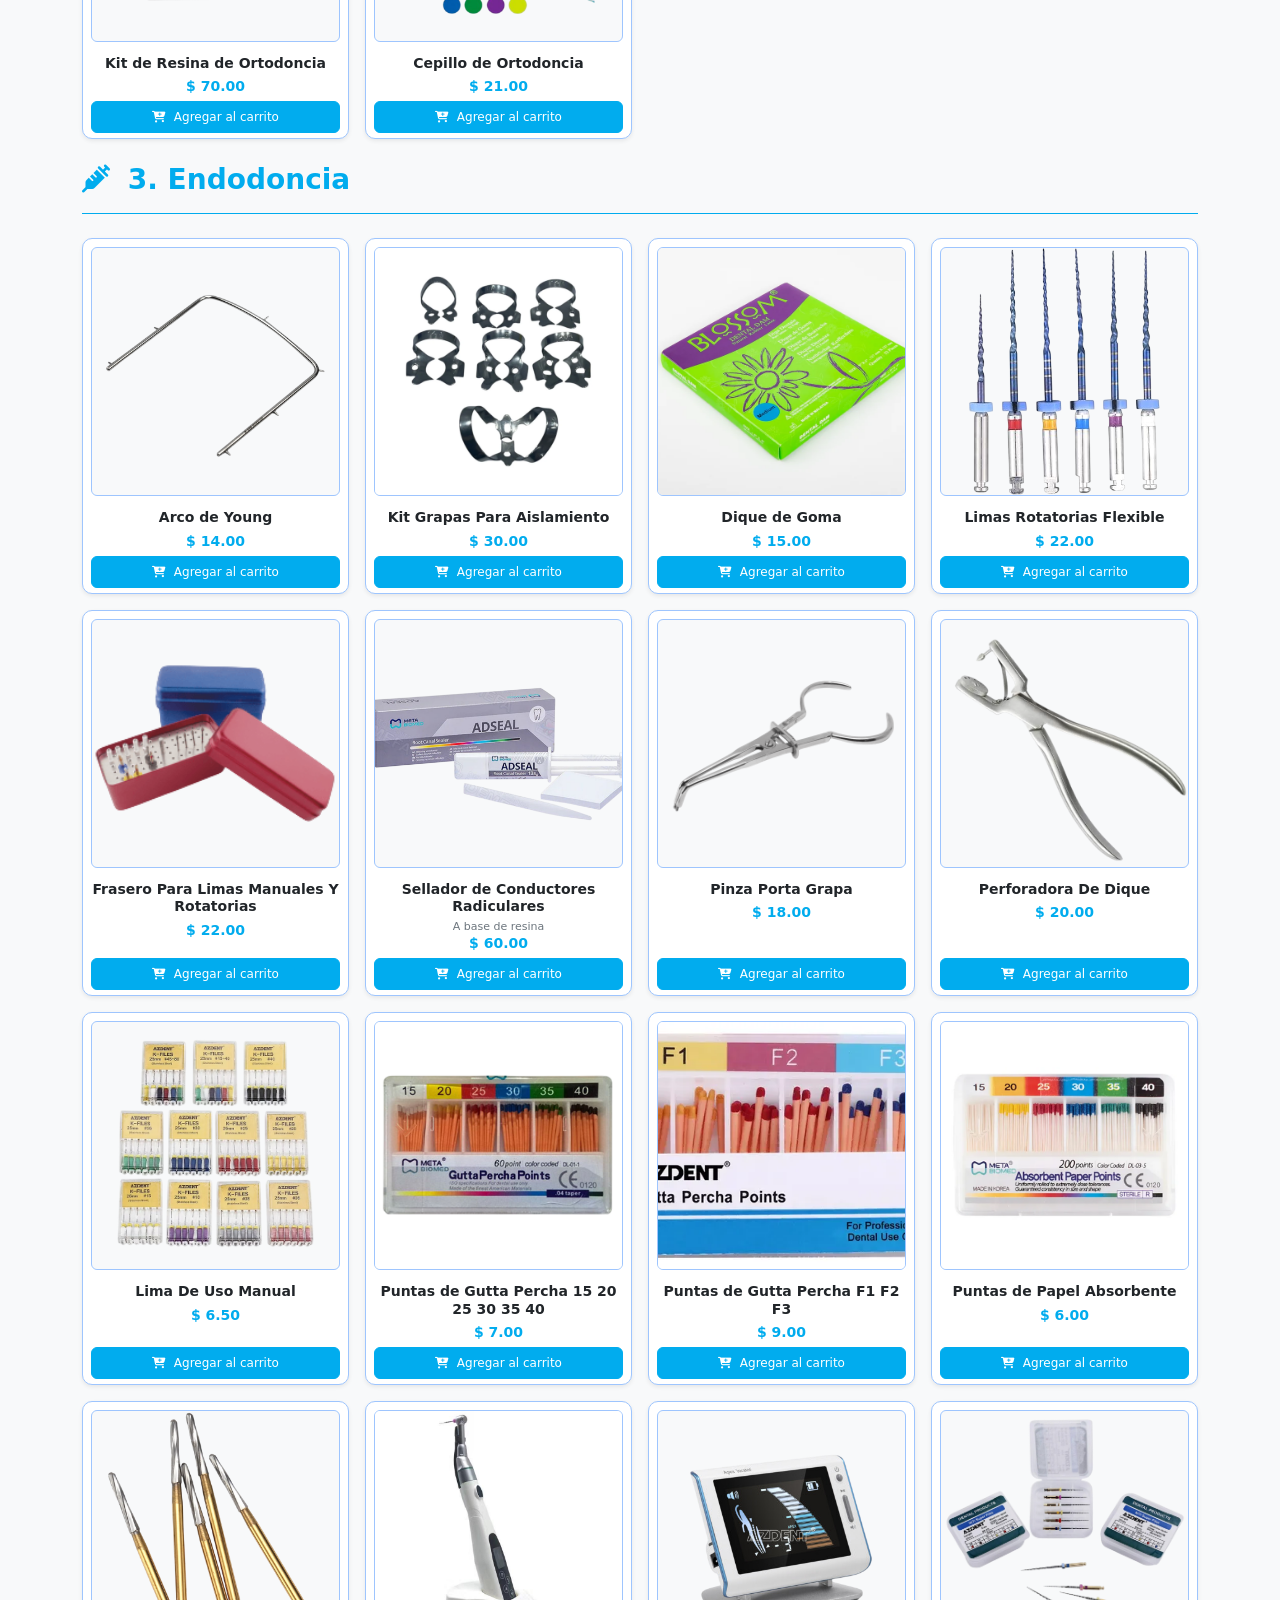
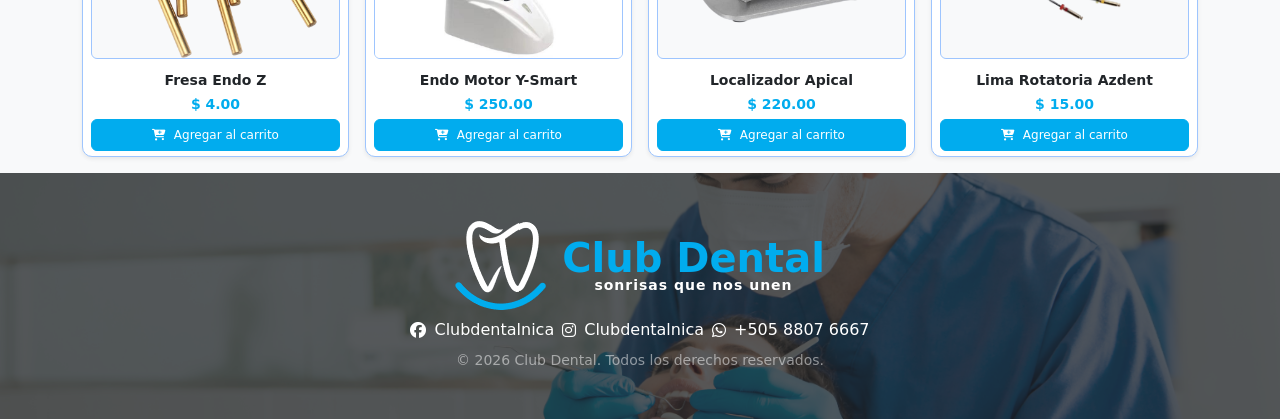
==== commit f5188af8: "logos" ====
--- a/index.html
+++ b/index.html
@@ -13,6 +13,11 @@
     <link rel="stylesheet" href="https://cdnjs.cloudflare.com/ajax/libs/font-awesome/6.7.2/css/all.min.css">
     <link rel="stylesheet" href="carrito.css">
     <link rel="stylesheet" href="index.css">
+    <script src="https://cdnjs.cloudflare.com/ajax/libs/html2canvas/1.4.1/html2canvas.min.js"></script>
+
+    <link rel="icon" type="image/x-icon" href="Logo-1.png">
+    <link rel="apple-touch-icon" sizes="180x180" href="Logo-2.png">
+
 
 </head>
 
--- a/index.css
+++ b/index.css
@@ -1,39 +1,16 @@
-.catalogo-nav { position: sticky; top: 0; z-index: 1020; width: 100%; padding: 10px 0; }
+html {scroll-behavior: smooth;scroll-padding-top: 22px;
+    scrollbar-width: thin;scrollbar-color: #01ACEE #F1F5F4;}
 
-/* =========================================================
-   SCROLLBAR
-========================================================= */
+body {-webkit-font-smoothing: antialiased;}
 
-html {
-    scroll-behavior: smooth;
-    scroll-padding-top: 22px;
-    scrollbar-width: thin;
-    scrollbar-color: #01ACEE #F1F5F4;
-}
-
-body {
-    -webkit-font-smoothing: antialiased;
-}
-
-::-webkit-scrollbar {
-    width: 7px;
-}
-
-::-webkit-scrollbar-track {
-    background: #F1F5F4;
-}
-
-::-webkit-scrollbar-thumb {
-    background: #01ACEE;
-    border-radius: 10px;
-}
-
-::-webkit-scrollbar-thumb:hover {
-    background: #0081B4;
-}
+::-webkit-scrollbar {width: 7px;}
+::-webkit-scrollbar-track {background: #F1F5F4;}
+::-webkit-scrollbar-thumb {background: #01ACEE; border-radius: 10px;}
+::-webkit-scrollbar-thumb:hover {background: #0081B4;}
 
 #odontologia-general { scroll-margin-top: 74px; } 
 #odontologia-general, #ortodoncia, #endodoncia { scroll-margin-top: 80px; }
+.catalogo-nav { position: sticky; top: 0; z-index: 1020; width: 100%; padding: 10px 0; }
 
 .custom-hover:hover { background-color: var(--hover-bg) !important; color: #ffffff !important; border-color: var(--hover-bg) !important; transform: translateY(-2px); }
 .custom-hover:hover i { color: #ffffff !important; }
